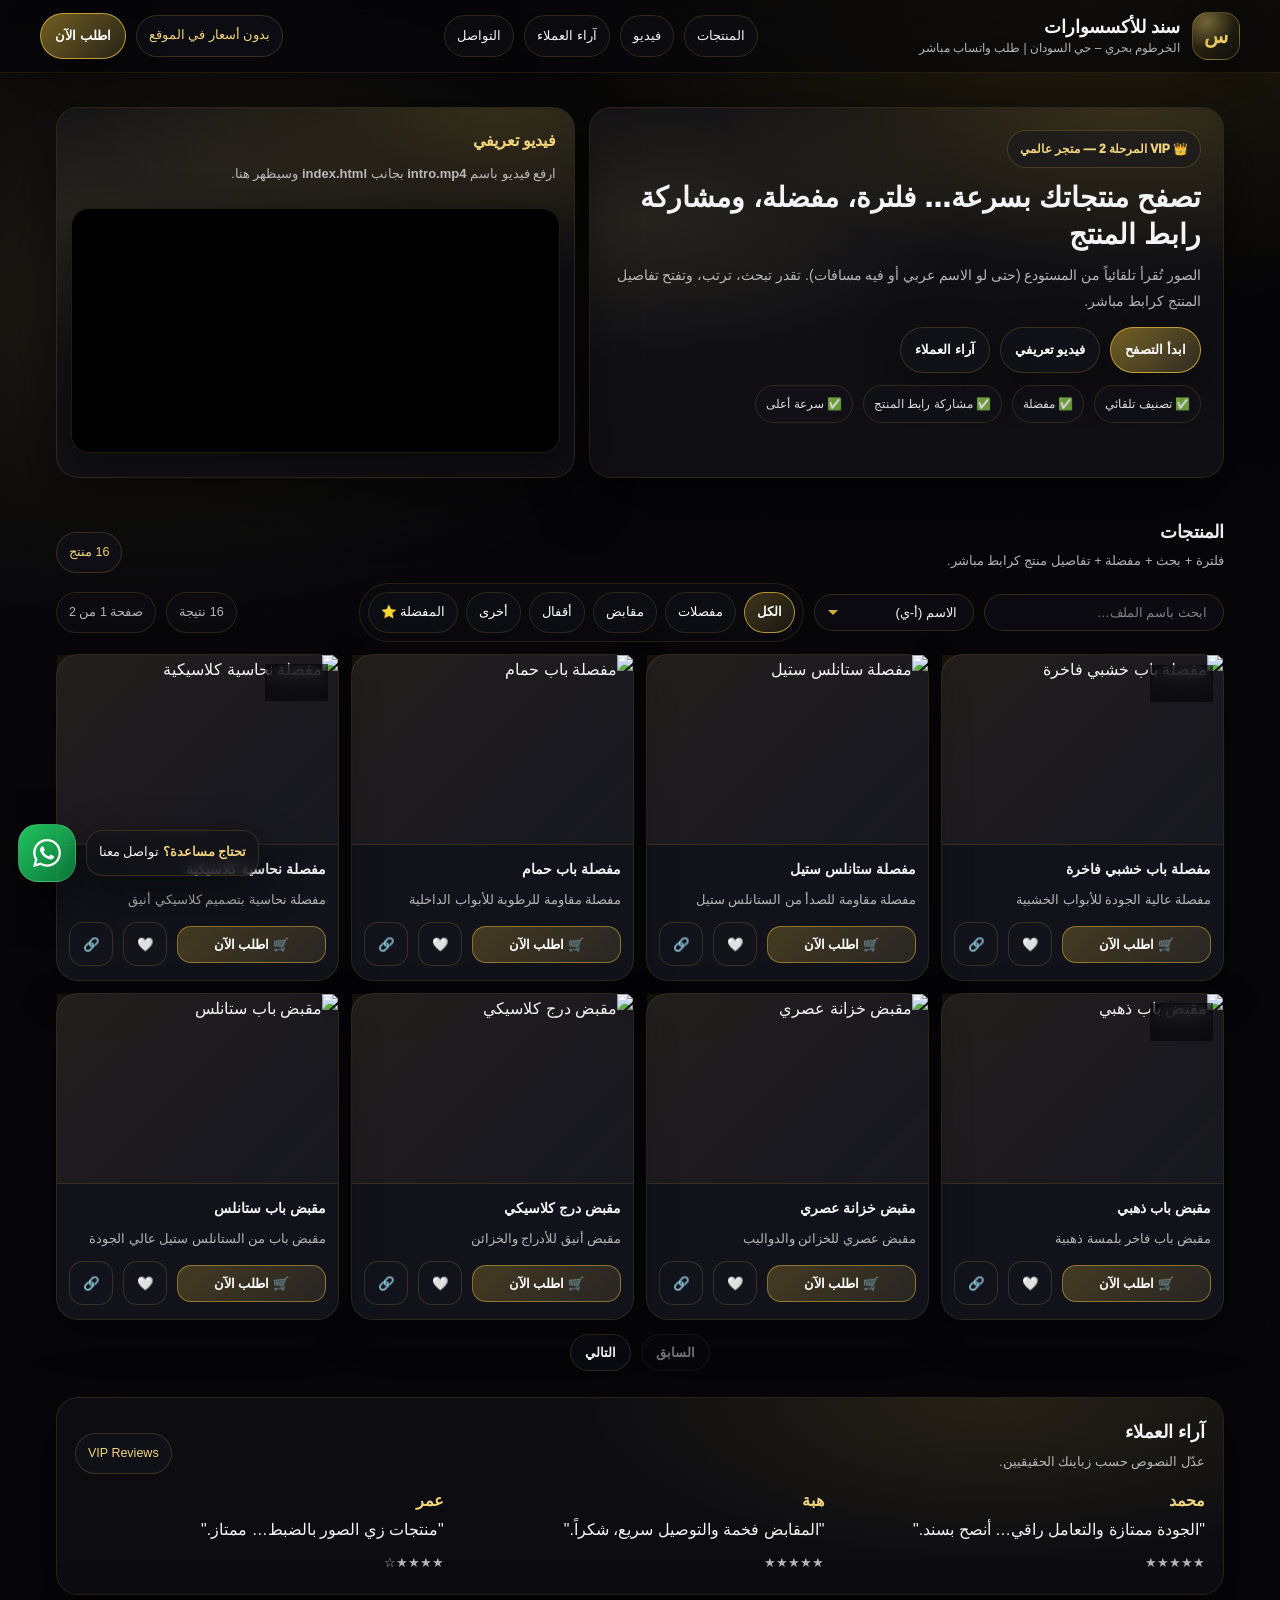
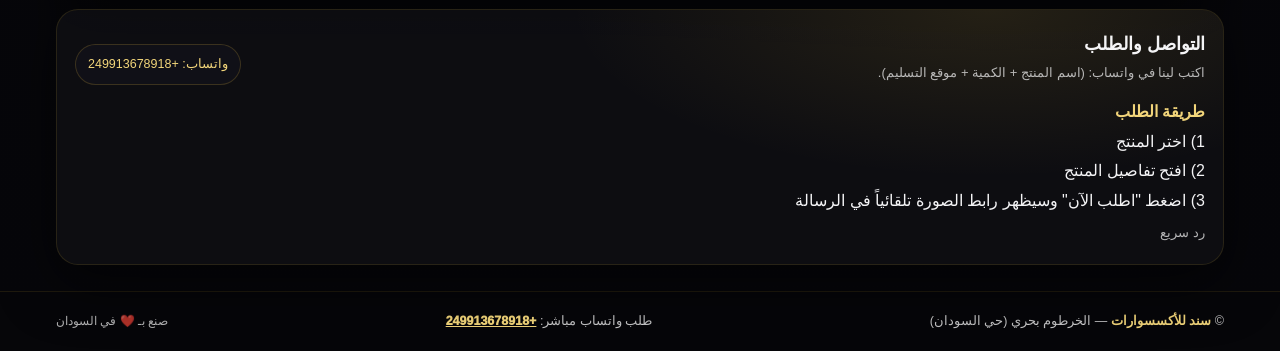
==== sind-store.html @ 410a6835 "Add files via upload" ====
<!DOCTYPE html>
<html lang="ar" dir="rtl">
<head>
<meta charset="UTF-8" />
<meta name="viewport" content="width=device-width, initial-scale=1.0" />
<title>سند للأكسسوارات | VIP Store</title>

<style>
  :root{
    --bg:#07070a;
    --panel:rgba(18,18,24,.78);
    --card:rgba(22,22,32,.78);
    --text:#f4f4f6;
    --muted:rgba(245,245,245,.72);
    --gold:#d4af37;
    --gold2:#f2d57a;
    --line:rgba(212,175,55,.22);
    --shadow: 0 18px 55px rgba(0,0,0,.58);
    --radius:22px;
    --good:#25D366;
  }

  *{box-sizing:border-box; margin:0; padding:0}
  
  html{scroll-behavior:smooth}
  
  body{
    margin:0;
    font-family: 'Segoe UI', Tahoma, Geneva, Verdana, sans-serif;
    color:var(--text);
    background:
      radial-gradient(1000px 520px at 85% 0%, rgba(212,175,55,.14), transparent 60%),
      radial-gradient(900px 520px at 10% 15%, rgba(242,213,122,.10), transparent 65%),
      linear-gradient(180deg, #050507, var(--bg) 40%, #06060a);
    line-height:1.85;
    overflow-x:hidden;
    min-height:100vh;
  }

  /* Scrollbar */
  ::-webkit-scrollbar{width:8px}
  ::-webkit-scrollbar-track{background:rgba(6,6,10,.8)}
  ::-webkit-scrollbar-thumb{background:rgba(212,175,55,.4); border-radius:4px}
  ::-webkit-scrollbar-thumb:hover{background:rgba(212,175,55,.6)}

  /* Animations */
  @keyframes shimmer{100%{transform:translateX(100%)}}
  @keyframes pulse{0%{transform:scale(1)}50%{transform:scale(1.03)}100%{transform:scale(1)}}
  @keyframes fadeIn{from{opacity:0;transform:translateY(10px)}to{opacity:1;transform:translateY(0)}}
  @keyframes slideIn{from{opacity:0;transform:translateX(20px)}to{opacity:1;transform:translateX(0)}}

  .animate-fadeIn{animation:fadeIn .4s ease forwards}
  .animate-slideIn{animation:slideIn .4s ease forwards}

  /* Utilities */
  .gold-text{
    background:linear-gradient(135deg,var(--gold),var(--gold2));
    -webkit-background-clip:text;
    -webkit-text-fill-color:transparent;
    background-clip:text
  }
  
  .glass{
    backdrop-filter:blur(12px);
    background:rgba(6,6,10,.68)
  }

  .container{max-width:1200px; margin:0 auto; padding:0 16px}

  /* Panel */
  .panel{
    border-radius:var(--radius);
    border:1px solid rgba(212,175,55,.14);
    background:var(--panel);
    box-shadow:var(--shadow);
    position:relative;
    overflow:hidden
  }
  
  .panel::before{
    content:"";
    position:absolute;
    inset:-1px;
    background:
      radial-gradient(680px 280px at 85% 0%, rgba(212,175,55,.18), transparent 60%),
      radial-gradient(520px 240px at 10% 30%, rgba(242,213,122,.10), transparent 60%);
    pointer-events:none
  }

  /* Card */
  .card-gold{
    border-radius:var(--radius);
    border:1px solid rgba(212,175,55,.14);
    background:var(--card);
    box-shadow:0 14px 40px rgba(0,0,0,.38);
    transition:all .2s ease
  }
  
  .card-gold:hover{
    transform:translateY(-2px);
    border-color:rgba(212,175,55,.35)
  }

  /* Buttons */
  .btn-gold{
    display:inline-flex;
    gap:8px;
    align-items:center;
    justify-content:center;
    padding:10px 14px;
    border-radius:999px;
    border:1px solid rgba(212,175,55,.55);
    background:linear-gradient(135deg,rgba(212,175,55,.3),rgba(242,213,122,.1));
    font-weight:950;
    font-size:13px;
    box-shadow:0 14px 40px rgba(0,0,0,.4);
    transition:all .2s ease;
    color:white;
    cursor:pointer;
    text-decoration:none
  }
  
  .btn-gold:hover{
    transform:translateY(-1px);
    border-color:rgba(212,175,55,.75)
  }
  
  .btn-solid{
    border-color:rgba(212,175,55,.85);
    background:linear-gradient(135deg,rgba(212,175,55,.52),rgba(242,213,122,.14))
  }
  
  .btn-ghost{
    border-color:rgba(212,175,55,.22);
    background:rgba(22,22,32,.35)
  }

  /* Chip */
  .chip{
    padding:8px 12px;
    border-radius:999px;
    border:1px solid rgba(212,175,55,.16);
    background:rgba(22,22,32,.35);
    cursor:pointer;
    font-size:12.5px;
    transition:all .2s ease;
    user-select:none;
    color:white
  }
  
  .chip:hover{
    transform:translateY(-1px);
    border-color:rgba(212,175,55,.35)
  }
  
  .chip.active{
    border-color:rgba(212,175,55,.8);
    background:linear-gradient(135deg,rgba(212,175,55,.26),rgba(242,213,122,.08));
    font-weight:950
  }

  /* Input */
  .input-gold{
    border-radius:999px;
    border:1px solid rgba(212,175,55,.18);
    background:rgba(22,22,32,.35);
    color:var(--text);
    padding:10px 16px;
    font-size:13px;
    outline:none;
    transition:all .2s ease
  }
  
  .input-gold:focus{
    border-color:rgba(212,175,55,.5);
    box-shadow:0 0 0 2px rgba(212,175,55,.1)
  }
  
  .input-gold::placeholder{color:rgba(245,245,245,.5)}

  /* Select */
  .select-gold{
    border-radius:999px;
    border:1px solid rgba(212,175,55,.18);
    background:rgba(22,22,32,.35);
    color:var(--text);
    padding:10px 16px;
    font-size:13px;
    outline:none;
    cursor:pointer;
    appearance:none;
    background-image:url("data:image/svg+xml,%3Csvg xmlns='http://www.w3.org/2000/svg' width='12' height='12' viewBox='0 0 12 12'%3E%3Cpath fill='%23d4af37' d='M6 8L1 3h10z'/%3E%3C/svg%3E");
    background-repeat:no-repeat;
    background-position:left 12px center;
    padding-left:32px
  }

  /* Pill */
  .pill-gold{
    padding:8px 12px;
    border-radius:999px;
    border:1px solid rgba(212,175,55,.22);
    background:rgba(22,22,32,.45);
    font-size:12.5px;
    color:var(--gold2);
    white-space:nowrap
  }

  /* Badge */
  .badge-gold{
    padding:6px 10px;
    border-radius:999px;
    border:1px solid rgba(212,175,55,.24);
    background:rgba(6,6,10,.65);
    color:var(--gold2);
    font-size:12px;
    font-weight:950;
    backdrop-filter:blur(8px)
  }

  /* Skeleton */
  .skeleton{
    position:relative;
    overflow:hidden;
    background:rgba(22,22,32,.38)
  }
  
  .skeleton::after{
    content:"";
    position:absolute;
    inset:0;
    transform:translateX(-100%);
    background:linear-gradient(90deg,transparent,rgba(255,255,255,.1),transparent);
    animation:shimmer 1.2s infinite
  }

  /* Image zoom */
  .img-zoom{
    transition:transform .35s ease;
    width:100%;
    height:100%;
    object-fit:cover
  }
  
  .card-gold:hover .img-zoom{transform:scale(1.06)}

  /* Testimonial card */
  .t-card{
    border-radius:18px;
    border:1px solid rgba(212,175,55,.14);
    background:rgba(22,22,32,.45);
    padding:14px
  }

  /* Overlay */
  .overlay-backdrop{
    position:fixed;
    inset:0;
    background:rgba(0,0,0,.66);
    backdrop-filter:blur(4px);
    z-index:10000;
    display:none;
    align-items:center;
    justify-content:center;
    padding:16px
  }
  
  .overlay-backdrop.active{display:flex}
  
  .overlay{
    width:100%;
    max-width:900px;
    border-radius:22px;
    border:1px solid rgba(212,175,55,.18);
    background:rgba(12,12,18,.95);
    box-shadow:0 30px 80px rgba(0,0,0,.65);
    overflow:hidden
  }

  /* WhatsApp float */
  .wa-float{
    position:fixed;
    bottom:18px;
    left:18px;
    z-index:9999;
    display:flex;
    align-items:center;
    gap:10px
  }
  
  .wa-bubble{
    padding:10px 12px;
    border-radius:16px;
    border:1px solid rgba(212,175,55,.18);
    background:rgba(18,18,24,.72);
    box-shadow:0 16px 45px rgba(0,0,0,.45);
    backdrop-filter:blur(8px);
    font-size:12.5px
  }
  
  .wa-btn{
    width:58px;
    height:58px;
    border-radius:20px;
    display:grid;
    place-items:center;
    background:linear-gradient(135deg,rgba(37,211,102,.92),rgba(12,160,74,.75));
    box-shadow:0 16px 45px rgba(0,0,0,.5);
    border:1px solid rgba(255,255,255,.14);
    animation:pulse 2.2s infinite
  }

  /* Header */
  .topbar{
    position:sticky;
    top:0;
    z-index:100;
    backdrop-filter:blur(12px);
    background:rgba(6,6,10,.68);
    border-bottom:1px solid rgba(212,175,55,.12)
  }
  
  .topbar .wrap{
    display:flex;
    align-items:center;
    justify-content:space-between;
    gap:14px;
    padding:12px 0
  }
  
  .brand{display:flex; align-items:center; gap:12px}
  
  .logoBox{
    width:48px;
    height:48px;
    border-radius:16px;
    border:1px solid rgba(212,175,55,.35);
    background:
      radial-gradient(circle at 30% 20%, rgba(242,213,122,.35), transparent 55%),
      linear-gradient(135deg, rgba(212,175,55,.22), rgba(255,255,255,.02));
    box-shadow:0 12px 30px rgba(0,0,0,.38);
    display:grid;
    place-items:center
  }
  
  .brandTitle{display:flex; flex-direction:column; line-height:1.2}
  .brandTitle h1{margin:0; font-size:18px; font-weight:980}
  .brandTitle small{margin-top:3px; font-size:12px; color:var(--muted)}

  .nav{display:flex; gap:10px; flex-wrap:wrap; justify-content:center}
  .nav a{
    padding:8px 12px;
    border-radius:999px;
    border:1px solid rgba(212,175,55,.18);
    background:rgba(22,22,32,.35);
    font-size:13px;
    transition:.2s ease;
    text-decoration:none;
    color:inherit
  }
  .nav a:hover{transform:translateY(-1px); border-color:rgba(212,175,55,.45)}

  .topActions{display:flex; gap:10px; align-items:center}

  /* Hero */
  .hero{padding:34px 0 14px}
  .heroGrid{
    display:grid;
    grid-template-columns:1.1fr .9fr;
    gap:14px;
    align-items:stretch
  }
  
  .heroContent{position:relative; padding:22px}
  
  .kicker{
    display:inline-flex;
    gap:8px;
    align-items:center;
    padding:7px 12px;
    border-radius:999px;
    border:1px solid rgba(212,175,55,.24);
    background:rgba(22,22,32,.55);
    color:var(--gold2);
    font-weight:950;
    font-size:12px
  }
  
  .hero h2{margin:12px 0 10px; font-size:28px; line-height:1.3; font-weight:990}
  .hero p{margin:0 0 12px; color:var(--muted); font-size:14px}
  .heroActions{display:flex; flex-wrap:wrap; gap:10px; margin-top:12px}
  
  .heroMeta{
    margin-top:12px;
    display:flex;
    flex-wrap:wrap;
    gap:10px;
    font-size:12px;
    color:rgba(255,255,255,.85)
  }
  
  .heroMeta span{
    padding:7px 10px;
    border-radius:999px;
    border:1px solid rgba(212,175,55,.16);
    background:rgba(22,22,32,.30)
  }

  /* Video */
  .videoTitle{position:relative; padding:18px 18px 8px}
  .videoTitle h3{margin:0; font-size:16px; font-weight:980; color:var(--gold2)}
  .videoTitle p{margin:6px 0 0; color:var(--muted); font-size:13px}
  .videoWrap{position:relative; padding:14px}
  
  video{
    width:100%;
    border-radius:18px;
    border:1px solid rgba(212,175,55,.16);
    background:#000;
    box-shadow:0 16px 45px rgba(0,0,0,.45);
    outline:none
  }

  /* Products */
  .sectionHead{
    margin:24px 0 10px;
    display:flex;
    justify-content:space-between;
    align-items:flex-end;
    gap:12px
  }
  .sectionHead h3{margin:0; font-size:18px; font-weight:990}
  .sectionHead p{margin:0; color:var(--muted); font-size:13px}

  .controls{
    margin-top:10px;
    display:flex;
    gap:10px;
    flex-wrap:wrap;
    align-items:center;
    justify-content:space-between
  }
  
  .leftControls, .rightControls{display:flex; gap:10px; flex-wrap:wrap; align-items:center}
  
  .seg{
    display:flex;
    gap:8px;
    flex-wrap:wrap;
    align-items:center;
    padding:8px;
    border-radius:999px;
    border:1px solid rgba(212,175,55,.14);
    background:rgba(22,22,32,.24)
  }
  
  .count{
    font-size:12.5px;
    color:var(--muted);
    padding:8px 12px;
    border-radius:999px;
    border:1px solid rgba(212,175,55,.16);
    background:rgba(22,22,32,.30)
  }

  /* Products grid */
  .grid{
    margin-top:12px;
    display:grid;
    grid-template-columns:repeat(4, minmax(0,1fr));
    gap:12px
  }
  
  .card{cursor:pointer}
  
  .imgwrap{
    height:190px;
    overflow:hidden;
    border-bottom:1px solid rgba(212,175,55,.12);
    background:linear-gradient(135deg,rgba(212,175,55,.08),rgba(255,255,255,.02));
    position:relative
  }
  
  .badge{
    position:absolute;
    top:10px;
    right:10px
  }

  .content{padding:12px 12px 14px}
  .content h4{margin:0 0 6px; font-size:14px; font-weight:980}
  .content p{margin:0 0 10px; font-size:12.5px; color:var(--muted); word-break:break-word}

  .row{display:flex; gap:10px; align-items:center; justify-content:space-between}
  
  .order{
    flex:1;
    text-align:center;
    padding:10px 12px;
    border-radius:14px;
    border:1px solid rgba(212,175,55,.55);
    background:linear-gradient(135deg,rgba(212,175,55,.26),rgba(242,213,122,.10));
    font-weight:980;
    font-size:13px;
    transition:.2s ease;
    cursor:pointer;
    color:white
  }
  .order:hover{transform:translateY(-1px); border-color:rgba(212,175,55,.8)}
  
  .iconBtn{
    width:44px;
    height:44px;
    border-radius:14px;
    display:grid;
    place-items:center;
    border:1px solid rgba(212,175,55,.20);
    background:rgba(22,22,32,.35);
    cursor:pointer;
    transition:.2s ease
  }
  .iconBtn:hover{transform:translateY(-1px); border-color:rgba(212,175,55,.45)}
  .favOn{border-color:rgba(242,213,122,.85) !important}

  /* Pagination */
  .pager{
    margin:14px 0 0;
    display:flex;
    justify-content:center;
    gap:10px;
    flex-wrap:wrap
  }
  
  .pager button{
    cursor:pointer;
    padding:10px 14px;
    border-radius:999px;
    border:1px solid rgba(212,175,55,.18);
    background:rgba(22,22,32,.35);
    color:#fff;
    font-weight:950;
    transition:.2s ease
  }
  .pager button:hover{transform:translateY(-1px); border-color:rgba(212,175,55,.45)}
  .pager button:disabled{opacity:.45; cursor:not-allowed; transform:none}

  /* Testimonials */
  .testimonials{
    margin:26px 0 0;
    padding:18px;
    border-radius:var(--radius);
    border:1px solid rgba(212,175,55,.14);
    background:rgba(18,18,24,.62);
    box-shadow:var(--shadow);
    position:relative;
    overflow:hidden
  }
  
  .testimonials::before{
    content:"";
    position:absolute;
    inset:-1px;
    background:radial-gradient(700px 280px at 80% 0%, rgba(212,175,55,.12), transparent 60%);
    pointer-events:none
  }
  
  .tHead{position:relative; display:flex; justify-content:space-between; align-items:flex-end; gap:12px; margin-bottom:12px}
  .tHead h3{margin:0; font-size:18px; font-weight:990}
  .tHead p{margin:0; color:var(--muted); font-size:13px}
  
  .tGrid{
    position:relative;
    display:grid;
    grid-template-columns:repeat(3, minmax(0, 1fr));
    gap:12px
  }
  
  .tCard b{color:var(--gold2)}
  .tCard small{display:block; margin-top:6px; color:var(--muted)}

  /* Footer */
  footer{
    margin-top:26px;
    padding:18px 0;
    border-top:1px solid rgba(212,175,55,.12);
    color:rgba(255,255,255,.76);
    background:rgba(6,6,10,.55)
  }
  
  .foot{display:flex; flex-wrap:wrap; justify-content:space-between; gap:10px; align-items:center; font-size:12.5px}
  .gold{color:var(--gold2); font-weight:990}

  /* Mobile menu */
  .mobile-menu{
    display:none;
    position:absolute;
    top:100%;
    left:0;
    right:0;
    background:rgba(6,6,10,.95);
    border-top:1px solid rgba(212,175,55,.12);
    padding:16px;
    flex-direction:column;
    gap:8px
  }
  
  .mobile-menu.active{display:flex}
  
  .menu-btn{
    display:none;
    padding:8px;
    border-radius:8px;
    border:1px solid rgba(212,175,55,.18);
    background:rgba(22,22,32,.35);
    cursor:pointer
  }

  /* Responsive */
  @media (max-width:980px){
    .heroGrid{grid-template-columns:1fr}
    .grid{grid-template-columns:repeat(2, minmax(0,1fr))}
    .tGrid{grid-template-columns:1fr}
    .nav{display:none}
    .menu-btn{display:block}
    .topActions .pill-gold{display:none}
  }
  
  @media (max-width:520px){
    .grid{grid-template-columns:1fr}
    .wa-bubble{display:none}
    .seg{overflow-x:auto; flex-wrap:nowrap; max-width:100%}
  }
</style>
</head>

<body>

<!-- Header -->
<header class="topbar">
  <div class="container wrap">
    <div class="brand">
      <div class="logoBox">
        <span class="gold-text" style="font-size:20px; font-weight:bold">س</span>
      </div>
      <div class="brandTitle">
        <h1>سند للأكسسوارات</h1>
        <small>الخرطوم بحري – حي السودان | طلب واتساب مباشر</small>
      </div>
    </div>

    <nav class="nav">
      <a href="#products">المنتجات</a>
      <a href="#video">فيديو</a>
      <a href="#reviews">آراء العملاء</a>
      <a href="#contact">التواصل</a>
    </nav>

    <div class="topActions">
      <div class="pill-gold">بدون أسعار في الموقع</div>
      <a class="btn-gold btn-solid" href="https://wa.me/249913678918">اطلب الآن</a>
      <button class="menu-btn" onclick="toggleMenu()">☰</button>
    </div>
  </div>
  
  <div class="mobile-menu" id="mobileMenu">
    <a href="#products" onclick="toggleMenu()">المنتجات</a>
    <a href="#video" onclick="toggleMenu()">فيديو</a>
    <a href="#reviews" onclick="toggleMenu()">آراء العملاء</a>
    <a href="#contact" onclick="toggleMenu()">التواصل</a>
    <a class="btn-gold btn-solid" href="https://wa.me/249913678918" style="margin-top:8px">اطلب الآن</a>
  </div>
</header>

<!-- Hero -->
<section class="hero">
  <div class="container heroGrid">
    <div class="panel">
      <div class="heroContent">
        <div class="kicker">👑 VIP المرحلة 2 — متجر عالمي</div>
        <h2>تصفح منتجاتك بسرعة… فلترة، مفضلة، ومشاركة رابط المنتج</h2>
        <p>
          الصور تُقرأ تلقائياً من المستودع (حتى لو الاسم عربي أو فيه مسافات).
          تقدر تبحث، ترتب، وتفتح تفاصيل المنتج كرابط مباشر.
        </p>
        <div class="heroActions">
          <a class="btn-gold btn-solid" href="#products">ابدأ التصفح</a>
          <a class="btn-gold btn-ghost" href="#video">فيديو تعريفي</a>
          <a class="btn-gold btn-ghost" href="#reviews">آراء العملاء</a>
        </div>
        <div class="heroMeta">
          <span>✅ تصنيف تلقائي</span>
          <span>✅ مفضلة</span>
          <span>✅ مشاركة رابط المنتج</span>
          <span>✅ سرعة أعلى</span>
        </div>
      </div>
    </div>

    <div class="panel" id="video">
      <div class="videoTitle">
        <h3>فيديو تعريفي</h3>
        <p>ارفع فيديو باسم <b>intro.mp4</b> بجانب <b>index.html</b> وسيظهر هنا.</p>
      </div>
      <div class="videoWrap">
        <video controls playsinline preload="metadata" poster="https://images.unsplash.com/photo-1616486338812-3dadae4b4ace?w=600&h=400&fit=crop">
          <source src="intro.mp4" type="video/mp4">
          متصفحك لا يدعم تشغيل الفيديو.
        </video>
      </div>
    </div>
  </div>
</section>

<!-- Products -->
<main class="container">

  <div class="sectionHead" id="products">
    <div>
      <h3>المنتجات</h3>
      <p>فلترة + بحث + مفضلة + تفاصيل منتج كرابط مباشر.</p>
    </div>
    <div class="pill-gold" id="countPill">جاري التحميل…</div>
  </div>

  <div class="controls">
    <div class="leftControls">
      <input class="input-gold" id="searchInput" type="search" placeholder="ابحث باسم الملف…" style="min-width:240px" />
      <select id="sortSelect" class="select-gold" style="min-width:160px">
        <option value="name_asc">الاسم (أ-ي)</option>
        <option value="name_desc">الاسم (ي-أ)</option>
        <option value="newest">الأحدث</option>
        <option value="oldest">الأقدم</option>
      </select>

      <div class="seg" id="catSeg">
        <span class="chip active" data-cat="all">الكل</span>
        <span class="chip" data-cat="hinges">مفصلات</span>
        <span class="chip" data-cat="handles">مقابض</span>
        <span class="chip" data-cat="locks">أقفال</span>
        <span class="chip" data-cat="other">أخرى</span>
        <span class="chip" data-cat="fav">المفضلة ⭐</span>
      </div>
    </div>

    <div class="rightControls">
      <div class="count" id="resultCount">0 نتيجة</div>
      <div class="count" id="pageCount">صفحة 1</div>
    </div>
  </div>

  <section class="grid" id="productsGrid"></section>

  <div class="pager" id="pager" style="display:none">
    <button id="prevBtn" onclick="changePage(-1)">السابق</button>
    <button id="nextBtn" onclick="changePage(1)">التالي</button>
  </div>

  <!-- Testimonials -->
  <section class="testimonials" id="reviews">
    <div class="tHead">
      <div>
        <h3>آراء العملاء</h3>
        <p>عدّل النصوص حسب زباينك الحقيقيين.</p>
      </div>
      <div class="pill-gold">VIP Reviews</div>
    </div>
    <div class="tGrid">
      <div class="tCard">
        <b>محمد</b>
        <div>"الجودة ممتازة والتعامل راقي… أنصح بسند."</div>
        <small>★★★★★</small>
      </div>
      <div class="tCard">
        <b>هبة</b>
        <div>"المقابض فخمة والتوصيل سريع، شكراً."</div>
        <small>★★★★★</small>
      </div>
      <div class="tCard">
        <b>عمر</b>
        <div>"منتجات زي الصور بالضبط… ممتاز."</div>
        <small>★★★★☆</small>
      </div>
    </div>
  </section>

  <!-- Contact -->
  <section class="testimonials" id="contact" style="margin-top:14px">
    <div class="tHead">
      <div>
        <h3>التواصل والطلب</h3>
        <p>اكتب لينا في واتساب: (اسم المنتج + الكمية + موقع التسليم).</p>
      </div>
      <div class="pill-gold">واتساب: +249913678918</div>
    </div>
    <div class="tGrid" style="grid-template-columns:1fr">
      <div class="tCard">
        <b>طريقة الطلب</b>
        <div>
          1) اختر المنتج<br/>
          2) افتح تفاصيل المنتج<br/>
          3) اضغط "اطلب الآن" وسيظهر رابط الصورة تلقائياً في الرسالة
        </div>
        <small>رد سريع</small>
      </div>
    </div>
  </section>

</main>

<!-- Footer -->
<footer>
  <div class="container foot">
    <div>© <span class="gold">سند للأكسسوارات</span> — الخرطوم بحري (حي السودان)</div>
    <div>طلب واتساب مباشر: <a href="https://wa.me/249913678918" class="gold">+249913678918</a></div>
    <div style="font-size:12px; color:var(--muted)">صنع بـ ❤️ في السودان</div>
  </div>
</footer>

<!-- WhatsApp Floating -->
<div class="wa-float">
  <div class="wa-bubble">
    <b style="color:var(--gold2)">تحتاج مساعدة؟</b> تواصل معنا
  </div>
  <a href="https://wa.me/249913678918" class="wa-btn">
    <svg width="28" height="28" viewBox="0 0 24 24" fill="white">
      <path d="M17.472 14.382c-.297-.149-1.758-.867-2.03-.967-.273-.099-.471-.148-.67.15-.197.297-.767.966-.94 1.164-.173.199-.347.223-.644.075-.297-.15-1.255-.463-2.39-1.475-.883-.788-1.48-1.761-1.653-2.059-.173-.297-.018-.458.13-.606.134-.133.298-.347.446-.52.149-.174.198-.298.298-.497.099-.198.05-.371-.025-.52-.075-.149-.669-1.612-.916-2.207-.242-.579-.487-.5-.669-.51-.173-.008-.371-.01-.57-.01-.198 0-.52.074-.792.372-.272.297-1.04 1.016-1.04 2.479 0 1.462 1.065 2.875 1.213 3.074.149.198 2.096 3.2 5.077 4.487.709.306 1.262.489 1.694.625.712.227 1.36.195 1.871.118.571-.085 1.758-.719 2.006-1.413.248-.694.248-1.289.173-1.413-.074-.124-.272-.198-.57-.347m-5.421 7.403h-.004a9.87 9.87 0 01-5.031-1.378l-.361-.214-3.741.982.998-3.648-.235-.374a9.86 9.86 0 01-1.51-5.26c.001-5.45 4.436-9.884 9.888-9.884 2.64 0 5.122 1.03 6.988 2.898a9.825 9.825 0 012.893 6.994c-.003 5.45-4.437 9.884-9.885 9.884m8.413-18.297A11.815 11.815 0 0012.05 0C5.495 0 .16 5.335.157 11.892c0 2.096.547 4.142 1.588 5.945L.057 24l6.305-1.654a11.882 11.882 0 005.683 1.448h.005c6.554 0 11.89-5.335 11.893-11.893a11.821 11.821 0 00-3.48-8.413z"/>
    </svg>
  </a>
</div>

<!-- Product Overlay -->
<div class="overlay-backdrop" id="productOverlay" onclick="closeOverlay()">
  <div class="overlay" onclick="event.stopPropagation()">
    <div style="display:flex; justify-content:space-between; align-items:center; padding:12px 14px; border-bottom:1px solid rgba(212,175,55,.12); gap:10px">
      <b id="overlayTitle" style="color:var(--gold2)"></b>
      <button onclick="closeOverlay()" style="cursor:pointer; padding:8px 12px; border-radius:999px; border:1px solid rgba(212,175,55,.18); background:rgba(22,22,32,.35); font-weight:980; color:white">✕</button>
    </div>
    <div style="display:grid; grid-template-columns:1.25fr .75fr">
      <div style="background:#000; border-left:1px solid rgba(212,175,55,.12)">
        <img id="overlayImg" style="width:100%; height:100%; max-height:60vh; object-fit:contain" />
      </div>
      <div style="padding:14px">
        <p id="overlayDesc" style="color:var(--muted); font-size:13px; margin-bottom:16px"></p>
        <div id="overlayNew" class="badge-gold" style="display:none; margin-bottom:16px">✨ منتج جديد</div>
        <div style="display:flex; flex-wrap:wrap; gap:10px; margin-bottom:10px">
          <button id="overlayOrder" class="btn-gold btn-solid" style="flex:1">🛒 اطلب الآن</button>
          <button id="overlayFav" class="btn-gold btn-ghost" style="flex:1">❤️ أضف للمفضلة</button>
        </div>
        <button id="overlayShare" class="btn-gold btn-ghost" style="width:100%">🔗 مشاركة رابط المنتج</button>
        <div style="margin-top:16px; padding:12px; border-radius:12px; border:1px solid rgba(212,175,55,.14); background:rgba(22,22,32,.35)">
          <p style="font-size:12px; color:var(--muted); margin-bottom:4px">كود المنتج:</p>
          <code id="overlayId" style="color:var(--gold2); font-size:14px"></code>
        </div>
      </div>
    </div>
  </div>
</div>

<script>
// بيانات المنتجات
const products = [
  {id:'hinge-001', name:'مفصلة باب خشبي فاخرة', category:'hinges', image:'https://images.unsplash.com/photo-1558618666-fcd25c85cd64?w=400&h=300&fit=crop', description:'مفصلة عالية الجودة للأبواب الخشبية', isNew:true},
  {id:'hinge-002', name:'مفصلة ستانلس ستيل', category:'hinges', image:'https://images.unsplash.com/photo-1581092918056-0c4c3acd3789?w=400&h=300&fit=crop', description:'مفصلة مقاومة للصدأ من الستانلس ستيل'},
  {id:'hinge-003', name:'مفصلة باب حمام', category:'hinges', image:'https://images.unsplash.com/photo-1556909114-f6e7ad7d3136?w=400&h=300&fit=crop', description:'مفصلة مقاومة للرطوبة للأبواب الداخلية'},
  {id:'hinge-004', name:'مفصلة نحاسية كلاسيكية', category:'hinges', image:'https://images.unsplash.com/photo-1616486338812-3dadae4b4ace?w=400&h=300&fit=crop', description:'مفصلة نحاسية بتصميم كلاسيكي أنيق', isNew:true},
  {id:'handle-001', name:'مقبض باب ذهبي', category:'handles', image:'https://images.unsplash.com/photo-1558618666-fcd25c85cd64?w=400&h=300&fit=crop', description:'مقبض باب فاخر بلمسة ذهبية', isNew:true},
  {id:'handle-002', name:'مقبض خزانة عصري', category:'handles', image:'https://images.unsplash.com/photo-1556909114-f6e7ad7d3136?w=400&h=300&fit=crop', description:'مقبض عصري للخزائن والدواليب'},
  {id:'handle-003', name:'مقبض درج كلاسيكي', category:'handles', image:'https://images.unsplash.com/photo-1581092918056-0c4c3acd3789?w=400&h=300&fit=crop', description:'مقبض أنيق للأدراج والخزائن'},
  {id:'handle-004', name:'مقبض باب ستانلس', category:'handles', image:'https://images.unsplash.com/photo-1616486338812-3dadae4b4ace?w=400&h=300&fit=crop', description:'مقبض باب من الستانلس ستيل عالي الجودة'},
  {id:'lock-001', name:'قفل باب أمان', category:'locks', image:'https://images.unsplash.com/photo-1558618666-fcd25c85cd64?w=400&h=300&fit=crop', description:'قفل أمان عالي الجودة للأبواب', isNew:true},
  {id:'lock-002', name:'قفل خزانة صغير', category:'locks', image:'https://images.unsplash.com/photo-1581092918056-0c4c3acd3789?w=400&h=300&fit=crop', description:'قفل صغير للخزائن والأدراج'},
  {id:'lock-003', name:'قفل باب حمام', category:'locks', image:'https://images.unsplash.com/photo-1556909114-f6e7ad7d3136?w=400&h=300&fit=crop', description:'قفل مقاوم للرطوبة لأبواب الحمام'},
  {id:'lock-004', name:'قفل ذكي إلكتروني', category:'locks', image:'https://images.unsplash.com/photo-1616486338812-3dadae4b4ace?w=400&h=300&fit=crop', description:'قفل إلكتروني ذكي بأحدث التقنيات', isNew:true},
  {id:'other-001', name:'ستاند أرفف معدني', category:'other', image:'https://images.unsplash.com/photo-1558618666-fcd25c85cd64?w=400&h=300&fit=crop', description:'ستاند معدني قوي للأرفف'},
  {id:'other-002', name:'زوايا تثبيت خشبية', category:'other', image:'https://images.unsplash.com/photo-1581092918056-0c4c3acd3789?w=400&h=300&fit=crop', description:'زوايا تثبيت للأثاث الخشبي'},
  {id:'other-003', name:'مسامير تثبيت متنوعة', category:'other', image:'https://images.unsplash.com/photo-1556909114-f6e7ad7d3136?w=400&h=300&fit=crop', description:'مجموعة مسامير تثبيت بأحجام مختلفة'},
  {id:'other-004', name:'صواميل وبراغي', category:'other', image:'https://images.unsplash.com/photo-1616486338812-3dadae4b4ace?w=400&h=300&fit=crop', description:'صواميل وبراغي عالية الجودة', isNew:true}
];

const categoryLabels = {all:'الكل', hinges:'مفصلات', handles:'مقابض', locks:'أقفال', other:'أخرى', fav:'المفضلة ⭐'};

// المتغيرات
let favorites = JSON.parse(localStorage.getItem('sind-favorites') || '[]');
let currentPage = 1;
let filteredProducts = [...products];
const ITEMS_PER_PAGE = 8;
let currentCategory = 'all';
let currentSort = 'name_asc';
let searchQuery = '';

// تهيئة
window.onload = function() {
  renderProducts();
  setupEventListeners();
  updateCounts();
  
  // فحص رابط المنتج
  const params = new URLSearchParams(window.location.search);
  const productId = params.get('product');
  if (productId) {
    const product = products.find(p => p.id === productId);
    if (product) {
      setTimeout(() => openOverlay(product), 500);
    }
  }
};

// إعداد مستمعي الأحداث
function setupEventListeners() {
  // البحث
  document.getElementById('searchInput').addEventListener('input', function(e) {
    searchQuery = e.target.value.toLowerCase();
    currentPage = 1;
    filterProducts();
  });
  
  // الترتيب
  document.getElementById('sortSelect').addEventListener('change', function(e) {
    currentSort = e.target.value;
    currentPage = 1;
    filterProducts();
  });
  
  // الفئات
  document.querySelectorAll('#catSeg .chip').forEach(chip => {
    chip.addEventListener('click', function() {
      document.querySelectorAll('#catSeg .chip').forEach(c => c.classList.remove('active'));
      this.classList.add('active');
      currentCategory = this.dataset.cat;
      currentPage = 1;
      filterProducts();
    });
  });
}

// فلترة المنتجات
function filterProducts() {
  filteredProducts = [...products];
  
  // فلترة حسب الفئة
  if (currentCategory === 'fav') {
    filteredProducts = filteredProducts.filter(p => favorites.includes(p.id));
  } else if (currentCategory !== 'all') {
    filteredProducts = filteredProducts.filter(p => p.category === currentCategory);
  }
  
  // فلترة حسب البحث
  if (searchQuery) {
    filteredProducts = filteredProducts.filter(p => 
      p.name.toLowerCase().includes(searchQuery) || 
      p.description.toLowerCase().includes(searchQuery) ||
      p.id.toLowerCase().includes(searchQuery)
    );
  }
  
  // الترتيب
  filteredProducts.sort((a, b) => {
    switch(currentSort) {
      case 'name_asc': return a.name.localeCompare(b.name, 'ar');
      case 'name_desc': return b.name.localeCompare(a.name, 'ar');
      case 'newest': return (b.isNew ? 1 : 0) - (a.isNew ? 1 : 0) || b.id.localeCompare(a.id);
      case 'oldest': return a.id.localeCompare(b.id);
      default: return 0;
    }
  });
  
  renderProducts();
  updateCounts();
}

// عرض المنتجات
function renderProducts() {
  const grid = document.getElementById('productsGrid');
  const pager = document.getElementById('pager');
  const totalPages = Math.ceil(filteredProducts.length / ITEMS_PER_PAGE);
  
  // Skeleton loading
  grid.innerHTML = Array.from({length:8}, (_,i) => `
    <div class="card-gold skeleton-card" style="animation-delay:${i*50}ms">
      <div style="height:190px; background:rgba(22,22,32,.38); position:relative; overflow:hidden">
        <div class="skeleton" style="position:absolute; inset:0"></div>
      </div>
      <div style="padding:12px">
        <div style="height:16px; background:rgba(22,22,32,.38); border-radius:4px; margin-bottom:8px; width:75%"></div>
        <div style="height:12px; background:rgba(22,22,32,.38); border-radius:4px; margin-bottom:12px"></div>
        <div style="height:40px; background:rgba(22,22,32,.38); border-radius:8px"></div>
      </div>
    </div>
  `).join('');
  
  // إخفاء الترقيم
  pager.style.display = 'none';
  
  // محاكاة التحميل
  setTimeout(() => {
    if (filteredProducts.length === 0) {
      grid.innerHTML = '<div style="grid-column:1/-1; text-align:center; padding:48px; color:var(--muted)">لا توجد منتجات مطابقة</div>';
      return;
    }
    
    const start = (currentPage - 1) * ITEMS_PER_PAGE;
    const paginated = filteredProducts.slice(start, start + ITEMS_PER_PAGE);
    
    grid.innerHTML = paginated.map((p, i) => `
      <div class="card-gold card animate-fadeIn" style="animation-delay:${i*50}ms" onclick='openOverlay(${JSON.stringify(p).replace(/'/g, "&#39;")})'>
        <div class="imgwrap">
          <img src="${p.image}" alt="${p.name}" class="imgzoom" loading="lazy" />
          ${p.isNew ? '<div class="badge badge-gold">✨ جديد</div>' : ''}
        </div>
        <div class="content">
          <h4>${p.name}</h4>
          <p>${p.description}</p>
          <div class="row">
            <button class="order" onclick="event.stopPropagation(); orderProduct('${p.id}')">🛒 اطلب الآن</button>
            <button class="iconBtn ${favorites.includes(p.id) ? 'favOn' : ''}" onclick="event.stopPropagation(); toggleFavorite('${p.id}')">
              ${favorites.includes(p.id) ? '❤️' : '🤍'}
            </button>
            <button class="iconBtn" onclick="event.stopPropagation(); shareProduct('${p.id}')">🔗</button>
          </div>
        </div>
      </div>
    `).join('');
    
    // إظهار الترقيم
    if (totalPages > 1) {
      pager.style.display = 'flex';
      document.getElementById('prevBtn').disabled = currentPage === 1;
      document.getElementById('nextBtn').disabled = currentPage === totalPages;
    }
  }, 400);
}

// تحديث العدادات
function updateCounts() {
  document.getElementById('countPill').textContent = filteredProducts.length + ' منتج';
  document.getElementById('resultCount').textContent = filteredProducts.length + ' نتيجة';
  const totalPages = Math.ceil(filteredProducts.length / ITEMS_PER_PAGE) || 1;
  document.getElementById('pageCount').textContent = 'صفحة ' + currentPage + ' من ' + totalPages;
}

// تغيير الصفحة
function changePage(dir) {
  const totalPages = Math.ceil(filteredProducts.length / ITEMS_PER_PAGE);
  currentPage = Math.max(1, Math.min(totalPages, currentPage + dir));
  renderProducts();
  updateCounts();
  document.getElementById('products').scrollIntoView({behavior:'smooth'});
}

// المفضلة
function toggleFavorite(id) {
  const idx = favorites.indexOf(id);
  if (idx > -1) {
    favorites.splice(idx, 1);
  } else {
    favorites.push(id);
  }
  localStorage.setItem('sind-favorites', JSON.stringify(favorites));
  renderProducts();
}

// مشاركة المنتج
function shareProduct(id) {
  const product = products.find(p => p.id === id);
  const url = window.location.origin + window.location.pathname + '?product=' + id;
  if (navigator.share) {
    navigator.share({title: product.name, text: product.description, url});
  } else {
    navigator.clipboard.writeText(url);
    alert('تم نسخ رابط المنتج!');
  }
}

// طلب منتج
function orderProduct(id) {
  const product = products.find(p => p.id === id);
  const url = window.location.origin + window.location.pathname + '?product=' + id;
  const message = 'مرحبا، أريد طلب المنتج:\n' + product.name + '\n' + url;
  window.open('https://wa.me/249913678918?text=' + encodeURIComponent(message), '_blank');
}

// فتح الـ Overlay
function openOverlay(product) {
  document.getElementById('overlayTitle').textContent = product.name;
  document.getElementById('overlayImg').src = product.image;
  document.getElementById('overlayDesc').textContent = product.description;
  document.getElementById('overlayId').textContent = product.id;
  document.getElementById('overlayNew').style.display = product.isNew ? 'inline-flex' : 'none';
  
  document.getElementById('overlayOrder').onclick = function() { orderProduct(product.id); };
  document.getElementById('overlayFav').onclick = function() { toggleFavorite(product.id); renderProducts(); updateOverlayFav(product.id); };
  document.getElementById('overlayShare').onclick = function() { shareProduct(product.id); };
  
  updateOverlayFav(product.id);
  
  document.getElementById('productOverlay').classList.add('active');
  document.body.style.overflow = 'hidden';
}

// تحديث زر المفضلة في الـ Overlay
function updateOverlayFav(id) {
  const btn = document.getElementById('overlayFav');
  if (favorites.includes(id)) {
    btn.innerHTML = '❤️ في المفضلة';
    btn.classList.add('btn-solid');
    btn.classList.remove('btn-ghost');
  } else {
    btn.innerHTML = '🤍 أضف للمفضلة';
    btn.classList.remove('btn-solid');
    btn.classList.add('btn-ghost');
  }
}

// إغلاق الـ Overlay
function closeOverlay() {
  document.getElementById('productOverlay').classList.remove('active');
  document.body.style.overflow = '';
}

// قائمة الجوال
function toggleMenu() {
  document.getElementById('mobileMenu').classList.toggle('active');
}

// إغلاق الـ Overlay بزر ESC
document.addEventListener('keydown', function(e) {
  if (e.key === 'Escape') closeOverlay();
});
</script>

</body>
</html>
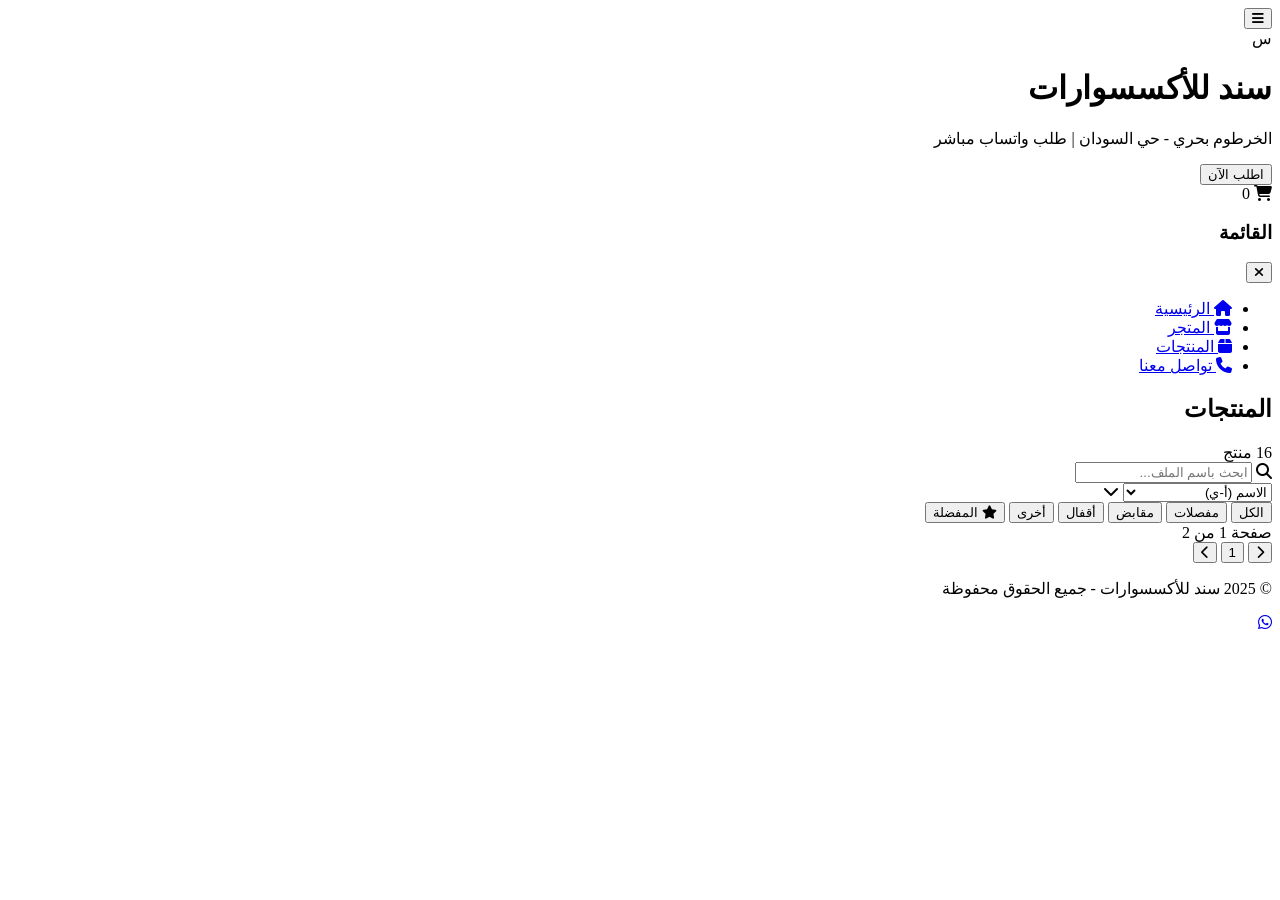
==== commit 6589a544: "Create  sind-store.html" ====
--- a/sind-store.html
+++ b/sind-store.html
@@ -1,1132 +1,141 @@
 <!DOCTYPE html>
 <html lang="ar" dir="rtl">
 <head>
-<meta charset="UTF-8" />
-<meta name="viewport" content="width=device-width, initial-scale=1.0" />
-<title>سند للأكسسوارات | VIP Store</title>
+    <meta charset="UTF-8">
+    <meta name="viewport" content="width=device-width, initial-scale=1.0">
+    <title>المتجر - سند للأكسسوارات</title>
+    <link rel="stylesheet" href="index.css">
+    <link rel="stylesheet" href="https://cdnjs.cloudflare.com/ajax/libs/font-awesome/6.4.0/css/all.min.css">
+</head>
+<body>
+    <!-- الهيدر -->
+    <header class="header">
+        <div class="container">
+            <div class="header-content">
+                <button class="menu-btn" onclick="toggleMenu()">
+                    <i class="fas fa-bars"></i>
+                </button>
+                
+                <div class="logo-section">
+                    <div class="logo-icon">س</div>
+                    <div class="logo-text">
+                        <h1>سند للأكسسوارات</h1>
+                        <p>الخرطوم بحري - حي السودان | طلب واتساب مباشر</p>
+                    </div>
+                </div>
+                
+                <button class="order-btn" onclick="openWhatsApp()">
+                    اطلب الآن
+                </button>
+                
+                <div class="cart-icon" onclick="toggleCart()">
+                    <i class="fas fa-shopping-cart"></i>
+                    <span class="cart-count" id="cartCount">0</span>
+                </div>
+            </div>
+        </div>
+    </header>
 
-<style>
-  :root{
-    --bg:#07070a;
-    --panel:rgba(18,18,24,.78);
-    --card:rgba(22,22,32,.78);
-    --text:#f4f4f6;
-    --muted:rgba(245,245,245,.72);
-    --gold:#d4af37;
-    --gold2:#f2d57a;
-    --line:rgba(212,175,55,.22);
-    --shadow: 0 18px 55px rgba(0,0,0,.58);
-    --radius:22px;
-    --good:#25D366;
-  }
-
-  *{box-sizing:border-box; margin:0; padding:0}
-  
-  html{scroll-behavior:smooth}
-  
-  body{
-    margin:0;
-    font-family: 'Segoe UI', Tahoma, Geneva, Verdana, sans-serif;
-    color:var(--text);
-    background:
-      radial-gradient(1000px 520px at 85% 0%, rgba(212,175,55,.14), transparent 60%),
-      radial-gradient(900px 520px at 10% 15%, rgba(242,213,122,.10), transparent 65%),
-      linear-gradient(180deg, #050507, var(--bg) 40%, #06060a);
-    line-height:1.85;
-    overflow-x:hidden;
-    min-height:100vh;
-  }
-
-  /* Scrollbar */
-  ::-webkit-scrollbar{width:8px}
-  ::-webkit-scrollbar-track{background:rgba(6,6,10,.8)}
-  ::-webkit-scrollbar-thumb{background:rgba(212,175,55,.4); border-radius:4px}
-  ::-webkit-scrollbar-thumb:hover{background:rgba(212,175,55,.6)}
-
-  /* Animations */
-  @keyframes shimmer{100%{transform:translateX(100%)}}
-  @keyframes pulse{0%{transform:scale(1)}50%{transform:scale(1.03)}100%{transform:scale(1)}}
-  @keyframes fadeIn{from{opacity:0;transform:translateY(10px)}to{opacity:1;transform:translateY(0)}}
-  @keyframes slideIn{from{opacity:0;transform:translateX(20px)}to{opacity:1;transform:translateX(0)}}
-
-  .animate-fadeIn{animation:fadeIn .4s ease forwards}
-  .animate-slideIn{animation:slideIn .4s ease forwards}
-
-  /* Utilities */
-  .gold-text{
-    background:linear-gradient(135deg,var(--gold),var(--gold2));
-    -webkit-background-clip:text;
-    -webkit-text-fill-color:transparent;
-    background-clip:text
-  }
-  
-  .glass{
-    backdrop-filter:blur(12px);
-    background:rgba(6,6,10,.68)
-  }
-
-  .container{max-width:1200px; margin:0 auto; padding:0 16px}
-
-  /* Panel */
-  .panel{
-    border-radius:var(--radius);
-    border:1px solid rgba(212,175,55,.14);
-    background:var(--panel);
-    box-shadow:var(--shadow);
-    position:relative;
-    overflow:hidden
-  }
-  
-  .panel::before{
-    content:"";
-    position:absolute;
-    inset:-1px;
-    background:
-      radial-gradient(680px 280px at 85% 0%, rgba(212,175,55,.18), transparent 60%),
-      radial-gradient(520px 240px at 10% 30%, rgba(242,213,122,.10), transparent 60%);
-    pointer-events:none
-  }
-
-  /* Card */
-  .card-gold{
-    border-radius:var(--radius);
-    border:1px solid rgba(212,175,55,.14);
-    background:var(--card);
-    box-shadow:0 14px 40px rgba(0,0,0,.38);
-    transition:all .2s ease
-  }
-  
-  .card-gold:hover{
-    transform:translateY(-2px);
-    border-color:rgba(212,175,55,.35)
-  }
-
-  /* Buttons */
-  .btn-gold{
-    display:inline-flex;
-    gap:8px;
-    align-items:center;
-    justify-content:center;
-    padding:10px 14px;
-    border-radius:999px;
-    border:1px solid rgba(212,175,55,.55);
-    background:linear-gradient(135deg,rgba(212,175,55,.3),rgba(242,213,122,.1));
-    font-weight:950;
-    font-size:13px;
-    box-shadow:0 14px 40px rgba(0,0,0,.4);
-    transition:all .2s ease;
-    color:white;
-    cursor:pointer;
-    text-decoration:none
-  }
-  
-  .btn-gold:hover{
-    transform:translateY(-1px);
-    border-color:rgba(212,175,55,.75)
-  }
-  
-  .btn-solid{
-    border-color:rgba(212,175,55,.85);
-    background:linear-gradient(135deg,rgba(212,175,55,.52),rgba(242,213,122,.14))
-  }
-  
-  .btn-ghost{
-    border-color:rgba(212,175,55,.22);
-    background:rgba(22,22,32,.35)
-  }
-
-  /* Chip */
-  .chip{
-    padding:8px 12px;
-    border-radius:999px;
-    border:1px solid rgba(212,175,55,.16);
-    background:rgba(22,22,32,.35);
-    cursor:pointer;
-    font-size:12.5px;
-    transition:all .2s ease;
-    user-select:none;
-    color:white
-  }
-  
-  .chip:hover{
-    transform:translateY(-1px);
-    border-color:rgba(212,175,55,.35)
-  }
-  
-  .chip.active{
-    border-color:rgba(212,175,55,.8);
-    background:linear-gradient(135deg,rgba(212,175,55,.26),rgba(242,213,122,.08));
-    font-weight:950
-  }
-
-  /* Input */
-  .input-gold{
-    border-radius:999px;
-    border:1px solid rgba(212,175,55,.18);
-    background:rgba(22,22,32,.35);
-    color:var(--text);
-    padding:10px 16px;
-    font-size:13px;
-    outline:none;
-    transition:all .2s ease
-  }
-  
-  .input-gold:focus{
-    border-color:rgba(212,175,55,.5);
-    box-shadow:0 0 0 2px rgba(212,175,55,.1)
-  }
-  
-  .input-gold::placeholder{color:rgba(245,245,245,.5)}
-
-  /* Select */
-  .select-gold{
-    border-radius:999px;
-    border:1px solid rgba(212,175,55,.18);
-    background:rgba(22,22,32,.35);
-    color:var(--text);
-    padding:10px 16px;
-    font-size:13px;
-    outline:none;
-    cursor:pointer;
-    appearance:none;
-    background-image:url("data:image/svg+xml,%3Csvg xmlns='http://www.w3.org/2000/svg' width='12' height='12' viewBox='0 0 12 12'%3E%3Cpath fill='%23d4af37' d='M6 8L1 3h10z'/%3E%3C/svg%3E");
-    background-repeat:no-repeat;
-    background-position:left 12px center;
-    padding-left:32px
-  }
-
-  /* Pill */
-  .pill-gold{
-    padding:8px 12px;
-    border-radius:999px;
-    border:1px solid rgba(212,175,55,.22);
-    background:rgba(22,22,32,.45);
-    font-size:12.5px;
-    color:var(--gold2);
-    white-space:nowrap
-  }
-
-  /* Badge */
-  .badge-gold{
-    padding:6px 10px;
-    border-radius:999px;
-    border:1px solid rgba(212,175,55,.24);
-    background:rgba(6,6,10,.65);
-    color:var(--gold2);
-    font-size:12px;
-    font-weight:950;
-    backdrop-filter:blur(8px)
-  }
-
-  /* Skeleton */
-  .skeleton{
-    position:relative;
-    overflow:hidden;
-    background:rgba(22,22,32,.38)
-  }
-  
-  .skeleton::after{
-    content:"";
-    position:absolute;
-    inset:0;
-    transform:translateX(-100%);
-    background:linear-gradient(90deg,transparent,rgba(255,255,255,.1),transparent);
-    animation:shimmer 1.2s infinite
-  }
-
-  /* Image zoom */
-  .img-zoom{
-    transition:transform .35s ease;
-    width:100%;
-    height:100%;
-    object-fit:cover
-  }
-  
-  .card-gold:hover .img-zoom{transform:scale(1.06)}
-
-  /* Testimonial card */
-  .t-card{
-    border-radius:18px;
-    border:1px solid rgba(212,175,55,.14);
-    background:rgba(22,22,32,.45);
-    padding:14px
-  }
-
-  /* Overlay */
-  .overlay-backdrop{
-    position:fixed;
-    inset:0;
-    background:rgba(0,0,0,.66);
-    backdrop-filter:blur(4px);
-    z-index:10000;
-    display:none;
-    align-items:center;
-    justify-content:center;
-    padding:16px
-  }
-  
-  .overlay-backdrop.active{display:flex}
-  
-  .overlay{
-    width:100%;
-    max-width:900px;
-    border-radius:22px;
-    border:1px solid rgba(212,175,55,.18);
-    background:rgba(12,12,18,.95);
-    box-shadow:0 30px 80px rgba(0,0,0,.65);
-    overflow:hidden
-  }
-
-  /* WhatsApp float */
-  .wa-float{
-    position:fixed;
-    bottom:18px;
-    left:18px;
-    z-index:9999;
-    display:flex;
-    align-items:center;
-    gap:10px
-  }
-  
-  .wa-bubble{
-    padding:10px 12px;
-    border-radius:16px;
-    border:1px solid rgba(212,175,55,.18);
-    background:rgba(18,18,24,.72);
-    box-shadow:0 16px 45px rgba(0,0,0,.45);
-    backdrop-filter:blur(8px);
-    font-size:12.5px
-  }
-  
-  .wa-btn{
-    width:58px;
-    height:58px;
-    border-radius:20px;
-    display:grid;
-    place-items:center;
-    background:linear-gradient(135deg,rgba(37,211,102,.92),rgba(12,160,74,.75));
-    box-shadow:0 16px 45px rgba(0,0,0,.5);
-    border:1px solid rgba(255,255,255,.14);
-    animation:pulse 2.2s infinite
-  }
-
-  /* Header */
-  .topbar{
-    position:sticky;
-    top:0;
-    z-index:100;
-    backdrop-filter:blur(12px);
-    background:rgba(6,6,10,.68);
-    border-bottom:1px solid rgba(212,175,55,.12)
-  }
-  
-  .topbar .wrap{
-    display:flex;
-    align-items:center;
-    justify-content:space-between;
-    gap:14px;
-    padding:12px 0
-  }
-  
-  .brand{display:flex; align-items:center; gap:12px}
-  
-  .logoBox{
-    width:48px;
-    height:48px;
-    border-radius:16px;
-    border:1px solid rgba(212,175,55,.35);
-    background:
-      radial-gradient(circle at 30% 20%, rgba(242,213,122,.35), transparent 55%),
-      linear-gradient(135deg, rgba(212,175,55,.22), rgba(255,255,255,.02));
-    box-shadow:0 12px 30px rgba(0,0,0,.38);
-    display:grid;
-    place-items:center
-  }
-  
-  .brandTitle{display:flex; flex-direction:column; line-height:1.2}
-  .brandTitle h1{margin:0; font-size:18px; font-weight:980}
-  .brandTitle small{margin-top:3px; font-size:12px; color:var(--muted)}
-
-  .nav{display:flex; gap:10px; flex-wrap:wrap; justify-content:center}
-  .nav a{
-    padding:8px 12px;
-    border-radius:999px;
-    border:1px solid rgba(212,175,55,.18);
-    background:rgba(22,22,32,.35);
-    font-size:13px;
-    transition:.2s ease;
-    text-decoration:none;
-    color:inherit
-  }
-  .nav a:hover{transform:translateY(-1px); border-color:rgba(212,175,55,.45)}
-
-  .topActions{display:flex; gap:10px; align-items:center}
-
-  /* Hero */
-  .hero{padding:34px 0 14px}
-  .heroGrid{
-    display:grid;
-    grid-template-columns:1.1fr .9fr;
-    gap:14px;
-    align-items:stretch
-  }
-  
-  .heroContent{position:relative; padding:22px}
-  
-  .kicker{
-    display:inline-flex;
-    gap:8px;
-    align-items:center;
-    padding:7px 12px;
-    border-radius:999px;
-    border:1px solid rgba(212,175,55,.24);
-    background:rgba(22,22,32,.55);
-    color:var(--gold2);
-    font-weight:950;
-    font-size:12px
-  }
-  
-  .hero h2{margin:12px 0 10px; font-size:28px; line-height:1.3; font-weight:990}
-  .hero p{margin:0 0 12px; color:var(--muted); font-size:14px}
-  .heroActions{display:flex; flex-wrap:wrap; gap:10px; margin-top:12px}
-  
-  .heroMeta{
-    margin-top:12px;
-    display:flex;
-    flex-wrap:wrap;
-    gap:10px;
-    font-size:12px;
-    color:rgba(255,255,255,.85)
-  }
-  
-  .heroMeta span{
-    padding:7px 10px;
-    border-radius:999px;
-    border:1px solid rgba(212,175,55,.16);
-    background:rgba(22,22,32,.30)
-  }
-
-  /* Video */
-  .videoTitle{position:relative; padding:18px 18px 8px}
-  .videoTitle h3{margin:0; font-size:16px; font-weight:980; color:var(--gold2)}
-  .videoTitle p{margin:6px 0 0; color:var(--muted); font-size:13px}
-  .videoWrap{position:relative; padding:14px}
-  
-  video{
-    width:100%;
-    border-radius:18px;
-    border:1px solid rgba(212,175,55,.16);
-    background:#000;
-    box-shadow:0 16px 45px rgba(0,0,0,.45);
-    outline:none
-  }
-
-  /* Products */
-  .sectionHead{
-    margin:24px 0 10px;
-    display:flex;
-    justify-content:space-between;
-    align-items:flex-end;
-    gap:12px
-  }
-  .sectionHead h3{margin:0; font-size:18px; font-weight:990}
-  .sectionHead p{margin:0; color:var(--muted); font-size:13px}
-
-  .controls{
-    margin-top:10px;
-    display:flex;
-    gap:10px;
-    flex-wrap:wrap;
-    align-items:center;
-    justify-content:space-between
-  }
-  
-  .leftControls, .rightControls{display:flex; gap:10px; flex-wrap:wrap; align-items:center}
-  
-  .seg{
-    display:flex;
-    gap:8px;
-    flex-wrap:wrap;
-    align-items:center;
-    padding:8px;
-    border-radius:999px;
-    border:1px solid rgba(212,175,55,.14);
-    background:rgba(22,22,32,.24)
-  }
-  
-  .count{
-    font-size:12.5px;
-    color:var(--muted);
-    padding:8px 12px;
-    border-radius:999px;
-    border:1px solid rgba(212,175,55,.16);
-    background:rgba(22,22,32,.30)
-  }
-
-  /* Products grid */
-  .grid{
-    margin-top:12px;
-    display:grid;
-    grid-template-columns:repeat(4, minmax(0,1fr));
-    gap:12px
-  }
-  
-  .card{cursor:pointer}
-  
-  .imgwrap{
-    height:190px;
-    overflow:hidden;
-    border-bottom:1px solid rgba(212,175,55,.12);
-    background:linear-gradient(135deg,rgba(212,175,55,.08),rgba(255,255,255,.02));
-    position:relative
-  }
-  
-  .badge{
-    position:absolute;
-    top:10px;
-    right:10px
-  }
-
-  .content{padding:12px 12px 14px}
-  .content h4{margin:0 0 6px; font-size:14px; font-weight:980}
-  .content p{margin:0 0 10px; font-size:12.5px; color:var(--muted); word-break:break-word}
-
-  .row{display:flex; gap:10px; align-items:center; justify-content:space-between}
-  
-  .order{
-    flex:1;
-    text-align:center;
-    padding:10px 12px;
-    border-radius:14px;
-    border:1px solid rgba(212,175,55,.55);
-    background:linear-gradient(135deg,rgba(212,175,55,.26),rgba(242,213,122,.10));
-    font-weight:980;
-    font-size:13px;
-    transition:.2s ease;
-    cursor:pointer;
-    color:white
-  }
-  .order:hover{transform:translateY(-1px); border-color:rgba(212,175,55,.8)}
-  
-  .iconBtn{
-    width:44px;
-    height:44px;
-    border-radius:14px;
-    display:grid;
-    place-items:center;
-    border:1px solid rgba(212,175,55,.20);
-    background:rgba(22,22,32,.35);
-    cursor:pointer;
-    transition:.2s ease
-  }
-  .iconBtn:hover{transform:translateY(-1px); border-color:rgba(212,175,55,.45)}
-  .favOn{border-color:rgba(242,213,122,.85) !important}
-
-  /* Pagination */
-  .pager{
-    margin:14px 0 0;
-    display:flex;
-    justify-content:center;
-    gap:10px;
-    flex-wrap:wrap
-  }
-  
-  .pager button{
-    cursor:pointer;
-    padding:10px 14px;
-    border-radius:999px;
-    border:1px solid rgba(212,175,55,.18);
-    background:rgba(22,22,32,.35);
-    color:#fff;
-    font-weight:950;
-    transition:.2s ease
-  }
-  .pager button:hover{transform:translateY(-1px); border-color:rgba(212,175,55,.45)}
-  .pager button:disabled{opacity:.45; cursor:not-allowed; transform:none}
-
-  /* Testimonials */
-  .testimonials{
-    margin:26px 0 0;
-    padding:18px;
-    border-radius:var(--radius);
-    border:1px solid rgba(212,175,55,.14);
-    background:rgba(18,18,24,.62);
-    box-shadow:var(--shadow);
-    position:relative;
-    overflow:hidden
-  }
-  
-  .testimonials::before{
-    content:"";
-    position:absolute;
-    inset:-1px;
-    background:radial-gradient(700px 280px at 80% 0%, rgba(212,175,55,.12), transparent 60%);
-    pointer-events:none
-  }
-  
-  .tHead{position:relative; display:flex; justify-content:space-between; align-items:flex-end; gap:12px; margin-bottom:12px}
-  .tHead h3{margin:0; font-size:18px; font-weight:990}
-  .tHead p{margin:0; color:var(--muted); font-size:13px}
-  
-  .tGrid{
-    position:relative;
-    display:grid;
-    grid-template-columns:repeat(3, minmax(0, 1fr));
-    gap:12px
-  }
-  
-  .tCard b{color:var(--gold2)}
-  .tCard small{display:block; margin-top:6px; color:var(--muted)}
-
-  /* Footer */
-  footer{
-    margin-top:26px;
-    padding:18px 0;
-    border-top:1px solid rgba(212,175,55,.12);
-    color:rgba(255,255,255,.76);
-    background:rgba(6,6,10,.55)
-  }
-  
-  .foot{display:flex; flex-wrap:wrap; justify-content:space-between; gap:10px; align-items:center; font-size:12.5px}
-  .gold{color:var(--gold2); font-weight:990}
-
-  /* Mobile menu */
-  .mobile-menu{
-    display:none;
-    position:absolute;
-    top:100%;
-    left:0;
-    right:0;
-    background:rgba(6,6,10,.95);
-    border-top:1px solid rgba(212,175,55,.12);
-    padding:16px;
-    flex-direction:column;
-    gap:8px
-  }
-  
-  .mobile-menu.active{display:flex}
-  
-  .menu-btn{
-    display:none;
-    padding:8px;
-    border-radius:8px;
-    border:1px solid rgba(212,175,55,.18);
-    background:rgba(22,22,32,.35);
-    cursor:pointer
-  }
-
-  /* Responsive */
-  @media (max-width:980px){
-    .heroGrid{grid-template-columns:1fr}
-    .grid{grid-template-columns:repeat(2, minmax(0,1fr))}
-    .tGrid{grid-template-columns:1fr}
-    .nav{display:none}
-    .menu-btn{display:block}
-    .topActions .pill-gold{display:none}
-  }
-  
-  @media (max-width:520px){
-    .grid{grid-template-columns:1fr}
-    .wa-bubble{display:none}
-    .seg{overflow-x:auto; flex-wrap:nowrap; max-width:100%}
-  }
-</style>
-</head>
-
-<body>
-
-<!-- Header -->
-<header class="topbar">
-  <div class="container wrap">
-    <div class="brand">
-      <div class="logoBox">
-        <span class="gold-text" style="font-size:20px; font-weight:bold">س</span>
-      </div>
-      <div class="brandTitle">
-        <h1>سند للأكسسوارات</h1>
-        <small>الخرطوم بحري – حي السودان | طلب واتساب مباشر</small>
-      </div>
-    </div>
-
-    <nav class="nav">
-      <a href="#products">المنتجات</a>
-      <a href="#video">فيديو</a>
-      <a href="#reviews">آراء العملاء</a>
-      <a href="#contact">التواصل</a>
+    <!-- القائمة الجانبية -->
+    <nav class="sidebar" id="sidebar">
+        <div class="sidebar-header">
+            <h3>القائمة</h3>
+            <button class="close-btn" onclick="toggleMenu()">
+                <i class="fas fa-times"></i>
+            </button>
+        </div>
+        <ul class="sidebar-menu">
+            <li><a href="index.html"><i class="fas fa-home"></i> الرئيسية</a></li>
+            <li><a href="sind-store.html"><i class="fas fa-store"></i> المتجر</a></li>
+            <li><a href="#products"><i class="fas fa-box"></i> المنتجات</a></li>
+            <li><a href="#contact"><i class="fas fa-phone"></i> تواصل معنا</a></li>
+        </ul>
     </nav>
 
-    <div class="topActions">
-      <div class="pill-gold">بدون أسعار في الموقع</div>
-      <a class="btn-gold btn-solid" href="https://wa.me/249913678918">اطلب الآن</a>
-      <button class="menu-btn" onclick="toggleMenu()">☰</button>
-    </div>
-  </div>
-  
-  <div class="mobile-menu" id="mobileMenu">
-    <a href="#products" onclick="toggleMenu()">المنتجات</a>
-    <a href="#video" onclick="toggleMenu()">فيديو</a>
-    <a href="#reviews" onclick="toggleMenu()">آراء العملاء</a>
-    <a href="#contact" onclick="toggleMenu()">التواصل</a>
-    <a class="btn-gold btn-solid" href="https://wa.me/249913678918" style="margin-top:8px">اطلب الآن</a>
-  </div>
-</header>
+    <!-- المحتوى الرئيسي -->
+    <main class="main-content store-page">
+        <div class="container">
+            <!-- عنوان الصفحة -->
+            <div class="page-header">
+                <h2 class="page-title">المنتجات</h2>
+                <div class="products-count">
+                    <span id="productsCount">16</span> منتج
+                </div>
+            </div>
 
-<!-- Hero -->
-<section class="hero">
-  <div class="container heroGrid">
-    <div class="panel">
-      <div class="heroContent">
-        <div class="kicker">👑 VIP المرحلة 2 — متجر عالمي</div>
-        <h2>تصفح منتجاتك بسرعة… فلترة، مفضلة، ومشاركة رابط المنتج</h2>
-        <p>
-          الصور تُقرأ تلقائياً من المستودع (حتى لو الاسم عربي أو فيه مسافات).
-          تقدر تبحث، ترتب، وتفتح تفاصيل المنتج كرابط مباشر.
-        </p>
-        <div class="heroActions">
-          <a class="btn-gold btn-solid" href="#products">ابدأ التصفح</a>
-          <a class="btn-gold btn-ghost" href="#video">فيديو تعريفي</a>
-          <a class="btn-gold btn-ghost" href="#reviews">آراء العملاء</a>
+            <!-- شريط البحث والتصفية -->
+            <div class="filter-bar">
+                <div class="search-box">
+                    <i class="fas fa-search"></i>
+                    <input type="text" id="searchInput" placeholder="ابحث باسم الملف..." onkeyup="searchProducts()">
+                </div>
+                
+                <div class="sort-box">
+                    <select id="sortSelect" onchange="sortProducts()">
+                        <option value="name">الاسم (أ-ي)</option>
+                        <option value="price-low">السعر: من الأقل للأعلى</option>
+                        <option value="price-high">السعر: من الأعلى للأقل</option>
+                        <option value="newest">الأحدث</option>
+                    </select>
+                    <i class="fas fa-chevron-down"></i>
+                </div>
+            </div>
+
+            <!-- أزرار التصفية -->
+            <div class="filter-tabs">
+                <button class="filter-btn active" onclick="filterProducts('all')">
+                    الكل
+                </button>
+                <button class="filter-btn" onclick="filterProducts('mafsal')">
+                    مفصلات
+                </button>
+                <button class="filter-btn" onclick="filterProducts('masak')">
+                    مقابض
+                </button>
+                <button class="filter-btn" onclick="filterProducts('lock')">
+                    أقفال
+                </button>
+                <button class="filter-btn" onclick="filterProducts('other')">
+                    أخرى
+                </button>
+                <button class="filter-btn favorite" onclick="filterProducts('favorite')">
+                    <i class="fas fa-star"></i> المفضلة
+                </button>
+            </div>
+
+            <!-- شبكة المنتجات -->
+            <div class="products-grid" id="productsGrid">
+                <!-- سيتم ملؤها بالJavaScript -->
+            </div>
+
+            <!-- ترقيم الصفحات -->
+            <div class="pagination">
+                <span class="page-info">صفحة <span id="currentPage">1</span> من <span id="totalPages">2</span></span>
+                <div class="page-buttons">
+                    <button class="page-btn" onclick="changePage(-1)">
+                        <i class="fas fa-chevron-right"></i>
+                    </button>
+                    <button class="page-btn active">1</button>
+                    <button class="page-btn" onclick="changePage(1)">
+                        <i class="fas fa-chevron-left"></i>
+                    </button>
+                </div>
+            </div>
         </div>
-        <div class="heroMeta">
-          <span>✅ تصنيف تلقائي</span>
-          <span>✅ مفضلة</span>
-          <span>✅ مشاركة رابط المنتج</span>
-          <span>✅ سرعة أعلى</span>
+    </main>
+
+    <!-- الفوتر -->
+    <footer class="footer">
+        <div class="container">
+            <p>© 2025 سند للأكسسوارات - جميع الحقوق محفوظة</p>
         </div>
-      </div>
-    </div>
+    </footer>
 
-    <div class="panel" id="video">
-      <div class="videoTitle">
-        <h3>فيديو تعريفي</h3>
-        <p>ارفع فيديو باسم <b>intro.mp4</b> بجانب <b>index.html</b> وسيظهر هنا.</p>
-      </div>
-      <div class="videoWrap">
-        <video controls playsinline preload="metadata" poster="https://images.unsplash.com/photo-1616486338812-3dadae4b4ace?w=600&h=400&fit=crop">
-          <source src="intro.mp4" type="video/mp4">
-          متصفحك لا يدعم تشغيل الفيديو.
-        </video>
-      </div>
-    </div>
-  </div>
-</section>
+    <!-- زر واتساب العائم -->
+    <a href="https://wa.me/249913678918" class="whatsapp-float" target="_blank">
+        <i class="fab fa-whatsapp"></i>
+    </a>
 
-<!-- Products -->
-<main class="container">
-
-  <div class="sectionHead" id="products">
-    <div>
-      <h3>المنتجات</h3>
-      <p>فلترة + بحث + مفضلة + تفاصيل منتج كرابط مباشر.</p>
-    </div>
-    <div class="pill-gold" id="countPill">جاري التحميل…</div>
-  </div>
-
-  <div class="controls">
-    <div class="leftControls">
-      <input class="input-gold" id="searchInput" type="search" placeholder="ابحث باسم الملف…" style="min-width:240px" />
-      <select id="sortSelect" class="select-gold" style="min-width:160px">
-        <option value="name_asc">الاسم (أ-ي)</option>
-        <option value="name_desc">الاسم (ي-أ)</option>
-        <option value="newest">الأحدث</option>
-        <option value="oldest">الأقدم</option>
-      </select>
-
-      <div class="seg" id="catSeg">
-        <span class="chip active" data-cat="all">الكل</span>
-        <span class="chip" data-cat="hinges">مفصلات</span>
-        <span class="chip" data-cat="handles">مقابض</span>
-        <span class="chip" data-cat="locks">أقفال</span>
-        <span class="chip" data-cat="other">أخرى</span>
-        <span class="chip" data-cat="fav">المفضلة ⭐</span>
-      </div>
-    </div>
-
-    <div class="rightControls">
-      <div class="count" id="resultCount">0 نتيجة</div>
-      <div class="count" id="pageCount">صفحة 1</div>
-    </div>
-  </div>
-
-  <section class="grid" id="productsGrid"></section>
-
-  <div class="pager" id="pager" style="display:none">
-    <button id="prevBtn" onclick="changePage(-1)">السابق</button>
-    <button id="nextBtn" onclick="changePage(1)">التالي</button>
-  </div>
-
-  <!-- Testimonials -->
-  <section class="testimonials" id="reviews">
-    <div class="tHead">
-      <div>
-        <h3>آراء العملاء</h3>
-        <p>عدّل النصوص حسب زباينك الحقيقيين.</p>
-      </div>
-      <div class="pill-gold">VIP Reviews</div>
-    </div>
-    <div class="tGrid">
-      <div class="tCard">
-        <b>محمد</b>
-        <div>"الجودة ممتازة والتعامل راقي… أنصح بسند."</div>
-        <small>★★★★★</small>
-      </div>
-      <div class="tCard">
-        <b>هبة</b>
-        <div>"المقابض فخمة والتوصيل سريع، شكراً."</div>
-        <small>★★★★★</small>
-      </div>
-      <div class="tCard">
-        <b>عمر</b>
-        <div>"منتجات زي الصور بالضبط… ممتاز."</div>
-        <small>★★★★☆</small>
-      </div>
-    </div>
-  </section>
-
-  <!-- Contact -->
-  <section class="testimonials" id="contact" style="margin-top:14px">
-    <div class="tHead">
-      <div>
-        <h3>التواصل والطلب</h3>
-        <p>اكتب لينا في واتساب: (اسم المنتج + الكمية + موقع التسليم).</p>
-      </div>
-      <div class="pill-gold">واتساب: +249913678918</div>
-    </div>
-    <div class="tGrid" style="grid-template-columns:1fr">
-      <div class="tCard">
-        <b>طريقة الطلب</b>
-        <div>
-          1) اختر المنتج<br/>
-          2) افتح تفاصيل المنتج<br/>
-          3) اضغط "اطلب الآن" وسيظهر رابط الصورة تلقائياً في الرسالة
-        </div>
-        <small>رد سريع</small>
-      </div>
-    </div>
-  </section>
-
-</main>
-
-<!-- Footer -->
-<footer>
-  <div class="container foot">
-    <div>© <span class="gold">سند للأكسسوارات</span> — الخرطوم بحري (حي السودان)</div>
-    <div>طلب واتساب مباشر: <a href="https://wa.me/249913678918" class="gold">+249913678918</a></div>
-    <div style="font-size:12px; color:var(--muted)">صنع بـ ❤️ في السودان</div>
-  </div>
-</footer>
-
-<!-- WhatsApp Floating -->
-<div class="wa-float">
-  <div class="wa-bubble">
-    <b style="color:var(--gold2)">تحتاج مساعدة؟</b> تواصل معنا
-  </div>
-  <a href="https://wa.me/249913678918" class="wa-btn">
-    <svg width="28" height="28" viewBox="0 0 24 24" fill="white">
-      <path d="M17.472 14.382c-.297-.149-1.758-.867-2.03-.967-.273-.099-.471-.148-.67.15-.197.297-.767.966-.94 1.164-.173.199-.347.223-.644.075-.297-.15-1.255-.463-2.39-1.475-.883-.788-1.48-1.761-1.653-2.059-.173-.297-.018-.458.13-.606.134-.133.298-.347.446-.52.149-.174.198-.298.298-.497.099-.198.05-.371-.025-.52-.075-.149-.669-1.612-.916-2.207-.242-.579-.487-.5-.669-.51-.173-.008-.371-.01-.57-.01-.198 0-.52.074-.792.372-.272.297-1.04 1.016-1.04 2.479 0 1.462 1.065 2.875 1.213 3.074.149.198 2.096 3.2 5.077 4.487.709.306 1.262.489 1.694.625.712.227 1.36.195 1.871.118.571-.085 1.758-.719 2.006-1.413.248-.694.248-1.289.173-1.413-.074-.124-.272-.198-.57-.347m-5.421 7.403h-.004a9.87 9.87 0 01-5.031-1.378l-.361-.214-3.741.982.998-3.648-.235-.374a9.86 9.86 0 01-1.51-5.26c.001-5.45 4.436-9.884 9.888-9.884 2.64 0 5.122 1.03 6.988 2.898a9.825 9.825 0 012.893 6.994c-.003 5.45-4.437 9.884-9.885 9.884m8.413-18.297A11.815 11.815 0 0012.05 0C5.495 0 .16 5.335.157 11.892c0 2.096.547 4.142 1.588 5.945L.057 24l6.305-1.654a11.882 11.882 0 005.683 1.448h.005c6.554 0 11.89-5.335 11.893-11.893a11.821 11.821 0 00-3.48-8.413z"/>
-    </svg>
-  </a>
-</div>
-
-<!-- Product Overlay -->
-<div class="overlay-backdrop" id="productOverlay" onclick="closeOverlay()">
-  <div class="overlay" onclick="event.stopPropagation()">
-    <div style="display:flex; justify-content:space-between; align-items:center; padding:12px 14px; border-bottom:1px solid rgba(212,175,55,.12); gap:10px">
-      <b id="overlayTitle" style="color:var(--gold2)"></b>
-      <button onclick="closeOverlay()" style="cursor:pointer; padding:8px 12px; border-radius:999px; border:1px solid rgba(212,175,55,.18); background:rgba(22,22,32,.35); font-weight:980; color:white">✕</button>
-    </div>
-    <div style="display:grid; grid-template-columns:1.25fr .75fr">
-      <div style="background:#000; border-left:1px solid rgba(212,175,55,.12)">
-        <img id="overlayImg" style="width:100%; height:100%; max-height:60vh; object-fit:contain" />
-      </div>
-      <div style="padding:14px">
-        <p id="overlayDesc" style="color:var(--muted); font-size:13px; margin-bottom:16px"></p>
-        <div id="overlayNew" class="badge-gold" style="display:none; margin-bottom:16px">✨ منتج جديد</div>
-        <div style="display:flex; flex-wrap:wrap; gap:10px; margin-bottom:10px">
-          <button id="overlayOrder" class="btn-gold btn-solid" style="flex:1">🛒 اطلب الآن</button>
-          <button id="overlayFav" class="btn-gold btn-ghost" style="flex:1">❤️ أضف للمفضلة</button>
-        </div>
-        <button id="overlayShare" class="btn-gold btn-ghost" style="width:100%">🔗 مشاركة رابط المنتج</button>
-        <div style="margin-top:16px; padding:12px; border-radius:12px; border:1px solid rgba(212,175,55,.14); background:rgba(22,22,32,.35)">
-          <p style="font-size:12px; color:var(--muted); margin-bottom:4px">كود المنتج:</p>
-          <code id="overlayId" style="color:var(--gold2); font-size:14px"></code>
-        </div>
-      </div>
-    </div>
-  </div>
-</div>
-
-<script>
-// بيانات المنتجات
-const products = [
-  {id:'hinge-001', name:'مفصلة باب خشبي فاخرة', category:'hinges', image:'https://images.unsplash.com/photo-1558618666-fcd25c85cd64?w=400&h=300&fit=crop', description:'مفصلة عالية الجودة للأبواب الخشبية', isNew:true},
-  {id:'hinge-002', name:'مفصلة ستانلس ستيل', category:'hinges', image:'https://images.unsplash.com/photo-1581092918056-0c4c3acd3789?w=400&h=300&fit=crop', description:'مفصلة مقاومة للصدأ من الستانلس ستيل'},
-  {id:'hinge-003', name:'مفصلة باب حمام', category:'hinges', image:'https://images.unsplash.com/photo-1556909114-f6e7ad7d3136?w=400&h=300&fit=crop', description:'مفصلة مقاومة للرطوبة للأبواب الداخلية'},
-  {id:'hinge-004', name:'مفصلة نحاسية كلاسيكية', category:'hinges', image:'https://images.unsplash.com/photo-1616486338812-3dadae4b4ace?w=400&h=300&fit=crop', description:'مفصلة نحاسية بتصميم كلاسيكي أنيق', isNew:true},
-  {id:'handle-001', name:'مقبض باب ذهبي', category:'handles', image:'https://images.unsplash.com/photo-1558618666-fcd25c85cd64?w=400&h=300&fit=crop', description:'مقبض باب فاخر بلمسة ذهبية', isNew:true},
-  {id:'handle-002', name:'مقبض خزانة عصري', category:'handles', image:'https://images.unsplash.com/photo-1556909114-f6e7ad7d3136?w=400&h=300&fit=crop', description:'مقبض عصري للخزائن والدواليب'},
-  {id:'handle-003', name:'مقبض درج كلاسيكي', category:'handles', image:'https://images.unsplash.com/photo-1581092918056-0c4c3acd3789?w=400&h=300&fit=crop', description:'مقبض أنيق للأدراج والخزائن'},
-  {id:'handle-004', name:'مقبض باب ستانلس', category:'handles', image:'https://images.unsplash.com/photo-1616486338812-3dadae4b4ace?w=400&h=300&fit=crop', description:'مقبض باب من الستانلس ستيل عالي الجودة'},
-  {id:'lock-001', name:'قفل باب أمان', category:'locks', image:'https://images.unsplash.com/photo-1558618666-fcd25c85cd64?w=400&h=300&fit=crop', description:'قفل أمان عالي الجودة للأبواب', isNew:true},
-  {id:'lock-002', name:'قفل خزانة صغير', category:'locks', image:'https://images.unsplash.com/photo-1581092918056-0c4c3acd3789?w=400&h=300&fit=crop', description:'قفل صغير للخزائن والأدراج'},
-  {id:'lock-003', name:'قفل باب حمام', category:'locks', image:'https://images.unsplash.com/photo-1556909114-f6e7ad7d3136?w=400&h=300&fit=crop', description:'قفل مقاوم للرطوبة لأبواب الحمام'},
-  {id:'lock-004', name:'قفل ذكي إلكتروني', category:'locks', image:'https://images.unsplash.com/photo-1616486338812-3dadae4b4ace?w=400&h=300&fit=crop', description:'قفل إلكتروني ذكي بأحدث التقنيات', isNew:true},
-  {id:'other-001', name:'ستاند أرفف معدني', category:'other', image:'https://images.unsplash.com/photo-1558618666-fcd25c85cd64?w=400&h=300&fit=crop', description:'ستاند معدني قوي للأرفف'},
-  {id:'other-002', name:'زوايا تثبيت خشبية', category:'other', image:'https://images.unsplash.com/photo-1581092918056-0c4c3acd3789?w=400&h=300&fit=crop', description:'زوايا تثبيت للأثاث الخشبي'},
-  {id:'other-003', name:'مسامير تثبيت متنوعة', category:'other', image:'https://images.unsplash.com/photo-1556909114-f6e7ad7d3136?w=400&h=300&fit=crop', description:'مجموعة مسامير تثبيت بأحجام مختلفة'},
-  {id:'other-004', name:'صواميل وبراغي', category:'other', image:'https://images.unsplash.com/photo-1616486338812-3dadae4b4ace?w=400&h=300&fit=crop', description:'صواميل وبراغي عالية الجودة', isNew:true}
-];
-
-const categoryLabels = {all:'الكل', hinges:'مفصلات', handles:'مقابض', locks:'أقفال', other:'أخرى', fav:'المفضلة ⭐'};
-
-// المتغيرات
-let favorites = JSON.parse(localStorage.getItem('sind-favorites') || '[]');
-let currentPage = 1;
-let filteredProducts = [...products];
-const ITEMS_PER_PAGE = 8;
-let currentCategory = 'all';
-let currentSort = 'name_asc';
-let searchQuery = '';
-
-// تهيئة
-window.onload = function() {
-  renderProducts();
-  setupEventListeners();
-  updateCounts();
-  
-  // فحص رابط المنتج
-  const params = new URLSearchParams(window.location.search);
-  const productId = params.get('product');
-  if (productId) {
-    const product = products.find(p => p.id === productId);
-    if (product) {
-      setTimeout(() => openOverlay(product), 500);
-    }
-  }
-};
-
-// إعداد مستمعي الأحداث
-function setupEventListeners() {
-  // البحث
-  document.getElementById('searchInput').addEventListener('input', function(e) {
-    searchQuery = e.target.value.toLowerCase();
-    currentPage = 1;
-    filterProducts();
-  });
-  
-  // الترتيب
-  document.getElementById('sortSelect').addEventListener('change', function(e) {
-    currentSort = e.target.value;
-    currentPage = 1;
-    filterProducts();
-  });
-  
-  // الفئات
-  document.querySelectorAll('#catSeg .chip').forEach(chip => {
-    chip.addEventListener('click', function() {
-      document.querySelectorAll('#catSeg .chip').forEach(c => c.classList.remove('active'));
-      this.classList.add('active');
-      currentCategory = this.dataset.cat;
-      currentPage = 1;
-      filterProducts();
-    });
-  });
-}
-
-// فلترة المنتجات
-function filterProducts() {
-  filteredProducts = [...products];
-  
-  // فلترة حسب الفئة
-  if (currentCategory === 'fav') {
-    filteredProducts = filteredProducts.filter(p => favorites.includes(p.id));
-  } else if (currentCategory !== 'all') {
-    filteredProducts = filteredProducts.filter(p => p.category === currentCategory);
-  }
-  
-  // فلترة حسب البحث
-  if (searchQuery) {
-    filteredProducts = filteredProducts.filter(p => 
-      p.name.toLowerCase().includes(searchQuery) || 
-      p.description.toLowerCase().includes(searchQuery) ||
-      p.id.toLowerCase().includes(searchQuery)
-    );
-  }
-  
-  // الترتيب
-  filteredProducts.sort((a, b) => {
-    switch(currentSort) {
-      case 'name_asc': return a.name.localeCompare(b.name, 'ar');
-      case 'name_desc': return b.name.localeCompare(a.name, 'ar');
-      case 'newest': return (b.isNew ? 1 : 0) - (a.isNew ? 1 : 0) || b.id.localeCompare(a.id);
-      case 'oldest': return a.id.localeCompare(b.id);
-      default: return 0;
-    }
-  });
-  
-  renderProducts();
-  updateCounts();
-}
-
-// عرض المنتجات
-function renderProducts() {
-  const grid = document.getElementById('productsGrid');
-  const pager = document.getElementById('pager');
-  const totalPages = Math.ceil(filteredProducts.length / ITEMS_PER_PAGE);
-  
-  // Skeleton loading
-  grid.innerHTML = Array.from({length:8}, (_,i) => `
-    <div class="card-gold skeleton-card" style="animation-delay:${i*50}ms">
-      <div style="height:190px; background:rgba(22,22,32,.38); position:relative; overflow:hidden">
-        <div class="skeleton" style="position:absolute; inset:0"></div>
-      </div>
-      <div style="padding:12px">
-        <div style="height:16px; background:rgba(22,22,32,.38); border-radius:4px; margin-bottom:8px; width:75%"></div>
-        <div style="height:12px; background:rgba(22,22,32,.38); border-radius:4px; margin-bottom:12px"></div>
-        <div style="height:40px; background:rgba(22,22,32,.38); border-radius:8px"></div>
-      </div>
-    </div>
-  `).join('');
-  
-  // إخفاء الترقيم
-  pager.style.display = 'none';
-  
-  // محاكاة التحميل
-  setTimeout(() => {
-    if (filteredProducts.length === 0) {
-      grid.innerHTML = '<div style="grid-column:1/-1; text-align:center; padding:48px; color:var(--muted)">لا توجد منتجات مطابقة</div>';
-      return;
-    }
-    
-    const start = (currentPage - 1) * ITEMS_PER_PAGE;
-    const paginated = filteredProducts.slice(start, start + ITEMS_PER_PAGE);
-    
-    grid.innerHTML = paginated.map((p, i) => `
-      <div class="card-gold card animate-fadeIn" style="animation-delay:${i*50}ms" onclick='openOverlay(${JSON.stringify(p).replace(/'/g, "&#39;")})'>
-        <div class="imgwrap">
-          <img src="${p.image}" alt="${p.name}" class="imgzoom" loading="lazy" />
-          ${p.isNew ? '<div class="badge badge-gold">✨ جديد</div>' : ''}
-        </div>
-        <div class="content">
-          <h4>${p.name}</h4>
-          <p>${p.description}</p>
-          <div class="row">
-            <button class="order" onclick="event.stopPropagation(); orderProduct('${p.id}')">🛒 اطلب الآن</button>
-            <button class="iconBtn ${favorites.includes(p.id) ? 'favOn' : ''}" onclick="event.stopPropagation(); toggleFavorite('${p.id}')">
-              ${favorites.includes(p.id) ? '❤️' : '🤍'}
-            </button>
-            <button class="iconBtn" onclick="event.stopPropagation(); shareProduct('${p.id}')">🔗</button>
-          </div>
-        </div>
-      </div>
-    `).join('');
-    
-    // إظهار الترقيم
-    if (totalPages > 1) {
-      pager.style.display = 'flex';
-      document.getElementById('prevBtn').disabled = currentPage === 1;
-      document.getElementById('nextBtn').disabled = currentPage === totalPages;
-    }
-  }, 400);
-}
-
-// تحديث العدادات
-function updateCounts() {
-  document.getElementById('countPill').textContent = filteredProducts.length + ' منتج';
-  document.getElementById('resultCount').textContent = filteredProducts.length + ' نتيجة';
-  const totalPages = Math.ceil(filteredProducts.length / ITEMS_PER_PAGE) || 1;
-  document.getElementById('pageCount').textContent = 'صفحة ' + currentPage + ' من ' + totalPages;
-}
-
-// تغيير الصفحة
-function changePage(dir) {
-  const totalPages = Math.ceil(filteredProducts.length / ITEMS_PER_PAGE);
-  currentPage = Math.max(1, Math.min(totalPages, currentPage + dir));
-  renderProducts();
-  updateCounts();
-  document.getElementById('products').scrollIntoView({behavior:'smooth'});
-}
-
-// المفضلة
-function toggleFavorite(id) {
-  const idx = favorites.indexOf(id);
-  if (idx > -1) {
-    favorites.splice(idx, 1);
-  } else {
-    favorites.push(id);
-  }
-  localStorage.setItem('sind-favorites', JSON.stringify(favorites));
-  renderProducts();
-}
-
-// مشاركة المنتج
-function shareProduct(id) {
-  const product = products.find(p => p.id === id);
-  const url = window.location.origin + window.location.pathname + '?product=' + id;
-  if (navigator.share) {
-    navigator.share({title: product.name, text: product.description, url});
-  } else {
-    navigator.clipboard.writeText(url);
-    alert('تم نسخ رابط المنتج!');
-  }
-}
-
-// طلب منتج
-function orderProduct(id) {
-  const product = products.find(p => p.id === id);
-  const url = window.location.origin + window.location.pathname + '?product=' + id;
-  const message = 'مرحبا، أريد طلب المنتج:\n' + product.name + '\n' + url;
-  window.open('https://wa.me/249913678918?text=' + encodeURIComponent(message), '_blank');
-}
-
-// فتح الـ Overlay
-function openOverlay(product) {
-  document.getElementById('overlayTitle').textContent = product.name;
-  document.getElementById('overlayImg').src = product.image;
-  document.getElementById('overlayDesc').textContent = product.description;
-  document.getElementById('overlayId').textContent = product.id;
-  document.getElementById('overlayNew').style.display = product.isNew ? 'inline-flex' : 'none';
-  
-  document.getElementById('overlayOrder').onclick = function() { orderProduct(product.id); };
-  document.getElementById('overlayFav').onclick = function() { toggleFavorite(product.id); renderProducts(); updateOverlayFav(product.id); };
-  document.getElementById('overlayShare').onclick = function() { shareProduct(product.id); };
-  
-  updateOverlayFav(product.id);
-  
-  document.getElementById('productOverlay').classList.add('active');
-  document.body.style.overflow = 'hidden';
-}
-
-// تحديث زر المفضلة في الـ Overlay
-function updateOverlayFav(id) {
-  const btn = document.getElementById('overlayFav');
-  if (favorites.includes(id)) {
-    btn.innerHTML = '❤️ في المفضلة';
-    btn.classList.add('btn-solid');
-    btn.classList.remove('btn-ghost');
-  } else {
-    btn.innerHTML = '🤍 أضف للمفضلة';
-    btn.classList.remove('btn-solid');
-    btn.classList.add('btn-ghost');
-  }
-}
-
-// إغلاق الـ Overlay
-function closeOverlay() {
-  document.getElementById('productOverlay').classList.remove('active');
-  document.body.style.overflow = '';
-}
-
-// قائمة الجوال
-function toggleMenu() {
-  document.getElementById('mobileMenu').classList.toggle('active');
-}
-
-// إغلاق الـ Overlay بزر ESC
-document.addEventListener('keydown', function(e) {
-  if (e.key === 'Escape') closeOverlay();
-});
-</script>
-
+    <script src="script.js"></script>
 </body>
 </html>
